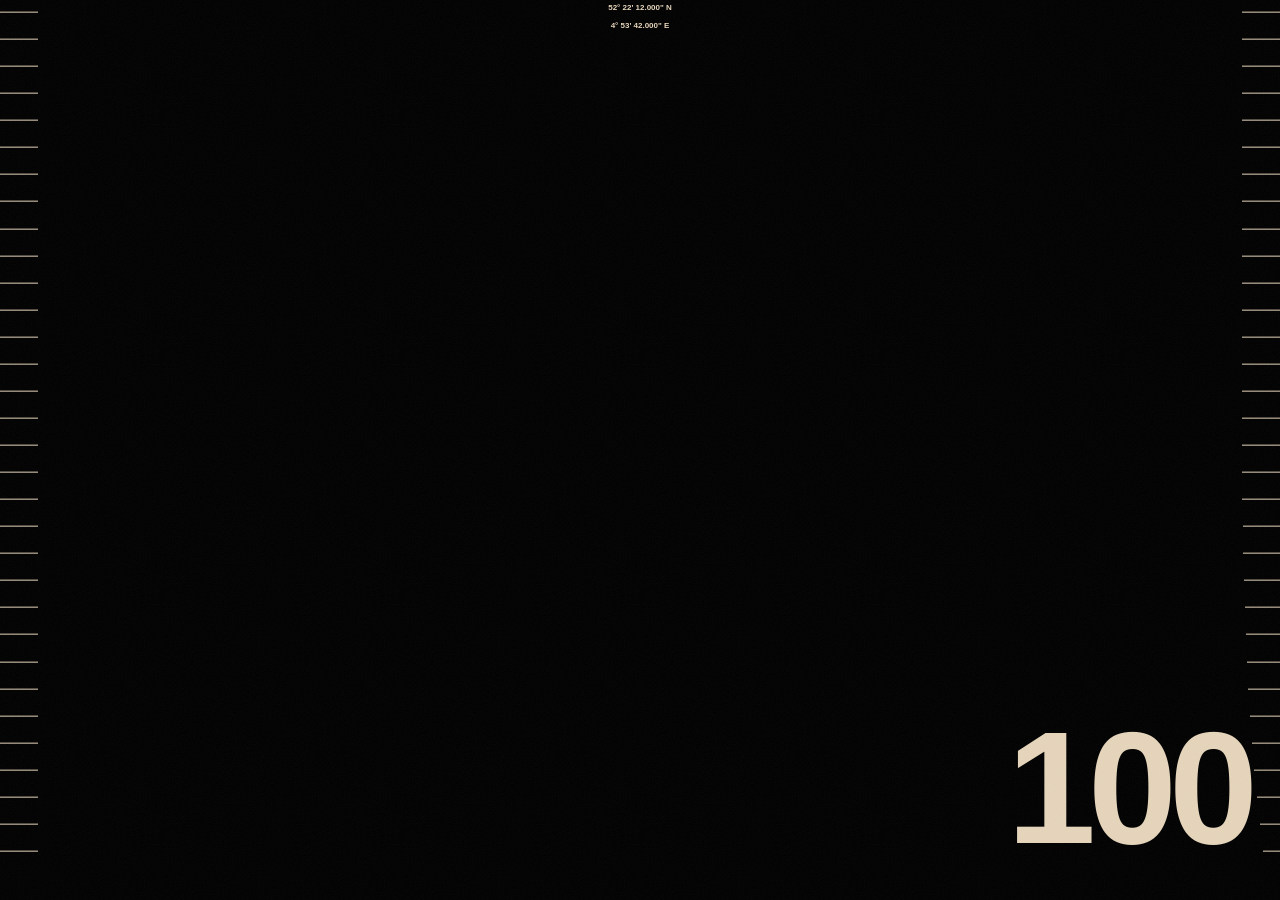
==== about.html @ edc0f06a "Rebuild work + about as risk.film-style fixed scenes Work: infinite lerped horizontal video carousel" ====
<!DOCTYPE html>
<html lang="en">
<head>
  <meta charset="UTF-8">
  <meta name="viewport" content="width=device-width, initial-scale=1.0">
  <title>About — Visuals by Fiets | VFX Artist & Video Editor</title>
  <meta name="description" content="The studio manifesto. One editor, every frame on purpose — VFX, motion design and 3D built for the feed.">
  <link rel="icon" type="image/png" href="assets/img/logo-white.png">
  <link rel="preconnect" href="https://fonts.googleapis.com">
  <link rel="preconnect" href="https://fonts.gstatic.com" crossorigin>
  <link href="https://fonts.googleapis.com/css2?family=Syncopate:wght@400;700&family=Red+Hat+Display:wght@700;900&display=swap" rel="stylesheet">
  <link rel="stylesheet" href="css/style.css?v=2">
  <link rel="stylesheet" href="css/risk-pages.css?v=1">
</head>
<body class="risk-page">
  <div class="noise"></div>

  <!-- loader -->
  <div class="r-load">
    <div class="r-load-local">
      <div>52&deg; 22&#x27; 12.000&quot; N</div>
      <div>4&deg; 53&#x27; 42.000&quot; E</div>
    </div>
    <div class="r-load-grad"></div>
    <div class="r-load-nbr">00</div>
  </div>

  <!-- nav -->
  <nav class="r-nav r-reveal">
    <a href="index.html">home</a>
    <a href="work.html">works</a>
    <a href="shop.html">shop</a>
    <a href="about.html" class="w--current">about</a>
    <a href="contact.html">contact</a>
  </nav>

  <!-- dot columns -->
  <div class="r-dots r-reveal"></div>

  <!-- manifesto track -->
  <div class="r-about-text-w">
    <div class="r-about-track r-reveal">
      <p class="r-p-about">
        Visuals by Fiets is a one-person VFX &amp; motion studio built on a single obsession: making people stop scrolling.
        <br><br>
        In a feed where everything looks the same, I cut edits for artists, creators and brands who want a real visual signature — beat-synced, typography-heavy, engineered frame by frame for TikTok, Reels and Shorts.
        <br><br>
        The punch-in lands exactly when the 808 does. That is not a style. That is the standard.
        <br><br>
        Next to editing I model and animate 3D logos with cinematic materials — chrome, gold, glass — and I sell the actual project files, because the fastest way to level up is to open a finished edit and see how it ticks.
        <br><br>
        No agencies. No handoffs. You brief me, I cut it, we refine it together.
      </p>
      <p class="r-p-about">
        Visuals by Fiets is a one-person VFX &amp; motion studio built on a single obsession: making people stop scrolling.
        <br><br>
        In a feed where everything looks the same, I cut edits for artists, creators and brands who want a real visual signature — beat-synced, typography-heavy, engineered frame by frame for TikTok, Reels and Shorts.
        <br><br>
        The punch-in lands exactly when the 808 does. That is not a style. That is the standard.
        <br><br>
        Next to editing I model and animate 3D logos with cinematic materials — chrome, gold, glass — and I sell the actual project files, because the fastest way to level up is to open a finished edit and see how it ticks.
        <br><br>
        No agencies. No handoffs. You brief me, I cut it, we refine it together.
      </p>
    </div>
  </div>

  <!-- fixed scene chrome -->
  <section class="r-section">
    <div class="r-container">
      <a href="index.html" class="r-logo-w r-reveal">
        <img src="assets/img/logo-white.png" alt="Visuals by Fiets" style="filter: sepia(0.35) saturate(0.6) brightness(0.98);">
        <div>vfx &amp; motion studio</div>
      </a>
      <div class="r-info r-reveal">
        <div class="r-info-links">
          <a href="https://www.instagram.com/visualsbyfiets" target="_blank" rel="noopener">instagram &nearr;</a>
          <div class="r-line"></div>
          <a href="https://www.tiktok.com/@visualsbyfiets" target="_blank" rel="noopener">tiktok &nearr;</a>
          <div class="r-line"></div>
          <a href="shop.html">book an edit &nearr;</a>
        </div>
        <div class="r-info-grid">
          <div class="r-grid-badge">
            <div>VBF</div>
            <div>&#9679;</div>
          </div>
          <div class="r-grid-main">
            <div>if they scroll past, it didn&#x27;t happen</div>
            <div>
              <span>est. 2026</span>
              <span>nl &mdash; worldwide</span>
              <span>@visualsbyfiets</span>
            </div>
          </div>
        </div>
        <div class="r-credits-line">
          <div>edits &amp; 3d by</div>
          <div><a href="work.html">visuals by fiets</a></div>
          <div>&middot;</div>
          <div><a href="shop.html">from &euro;120</a></div>
        </div>
      </div>
    </div>
  </section>

  <script src="https://cdnjs.cloudflare.com/ajax/libs/gsap/3.12.5/gsap.min.js"></script>
  <script src="js/risk-common.js?v=1"></script>
  <script src="js/risk-about.js?v=1"></script>
</body>
</html>
---- css/style.css ----
/* ============================================================
   VISUALS BY FIETS — visualsbyfiets.com
   ============================================================ */

:root {
  --bg: #060606;
  --bg-2: #0c0c0c;
  --ink: #f4f4ef;
  --ink-dim: #8a8a85;
  --line: rgba(244, 244, 239, 0.12);
  --accent: #c8ff00;
  --accent-ink: #0a0a0a;
  --chrome-a: #ffffff;
  --chrome-b: #9ba3ad;
  --font-display: "Anton", Impact, sans-serif;
  --font-body: "Space Grotesk", "Segoe UI", sans-serif;
  --ease-out: cubic-bezier(0.22, 1, 0.36, 1);
  --nav-h: 76px;
}

* { margin: 0; padding: 0; box-sizing: border-box; }

html { scroll-behavior: smooth; }

body {
  background: var(--bg);
  color: var(--ink);
  font-family: var(--font-body);
  font-size: 16px;
  line-height: 1.55;
  overflow-x: hidden;
  -webkit-font-smoothing: antialiased;
}

::selection { background: var(--accent); color: var(--accent-ink); }

img, video { display: block; max-width: 100%; }

a { color: inherit; text-decoration: none; }

button { font-family: inherit; cursor: pointer; }

/* ---------- noise overlay ---------- */
.noise {
  position: fixed; inset: -50%;
  width: 200%; height: 200%;
  pointer-events: none;
  z-index: 9990;
  opacity: 0.05;
  background-image: url("data:image/svg+xml,%3Csvg xmlns='http://www.w3.org/2000/svg' width='240' height='240'%3E%3Cfilter id='n'%3E%3CfeTurbulence type='fractalNoise' baseFrequency='0.9' numOctaves='2'/%3E%3C/filter%3E%3Crect width='100%25' height='100%25' filter='url(%23n)'/%3E%3C/svg%3E");
  animation: noiseShift 0.6s steps(4) infinite;
}
@keyframes noiseShift {
  0% { transform: translate(0, 0); }
  25% { transform: translate(-2%, 1%); }
  50% { transform: translate(1%, -2%); }
  75% { transform: translate(-1%, 2%); }
  100% { transform: translate(2%, -1%); }
}

/* ---------- custom cursor ---------- */
.cursor {
  position: fixed; top: 0; left: 0;
  width: 14px; height: 14px;
  border-radius: 50%;
  background: var(--accent);
  pointer-events: none;
  z-index: 9999;
  transform: translate(-50%, -50%);
  mix-blend-mode: difference;
  transition: width 0.25s var(--ease-out), height 0.25s var(--ease-out), opacity 0.25s;
  opacity: 0;
}
.cursor.is-active { opacity: 1; }
.cursor.is-hover { width: 56px; height: 56px; }
.cursor.is-media { width: 84px; height: 84px; background: var(--ink); }
.cursor-label {
  position: absolute; inset: 0;
  display: flex; align-items: center; justify-content: center;
  font-family: var(--font-body); font-weight: 700;
  font-size: 11px; letter-spacing: 0.08em; text-transform: uppercase;
  color: var(--accent-ink); opacity: 0;
}
.cursor.is-media .cursor-label { opacity: 1; }
@media (hover: none) { .cursor { display: none; } }

/* ---------- preloader ---------- */
.preloader {
  position: fixed; inset: 0;
  background: var(--bg);
  z-index: 10000;
  display: flex; flex-direction: column;
  align-items: center; justify-content: center;
  gap: 24px;
}
.preloader__logo { width: min(280px, 60vw); opacity: 0.9; }
.preloader__count {
  font-family: var(--font-display);
  font-size: clamp(40px, 8vw, 90px);
  color: var(--accent);
  line-height: 1;
}
.preloader__bar {
  width: min(280px, 60vw); height: 2px;
  background: var(--line);
  overflow: hidden;
}
.preloader__bar i {
  display: block; height: 100%; width: 0%;
  background: var(--accent);
}

/* ---------- nav ---------- */
.nav {
  position: fixed; top: 0; left: 0; right: 0;
  height: var(--nav-h);
  display: flex; align-items: center;
  justify-content: space-between;
  padding: 0 clamp(20px, 4vw, 48px);
  z-index: 9000;
  transition: background 0.4s, backdrop-filter 0.4s, border-color 0.4s;
  border-bottom: 1px solid transparent;
}
.nav.is-scrolled {
  background: rgba(6, 6, 6, 0.82);
  backdrop-filter: blur(14px);
  border-bottom-color: var(--line);
}
.nav__logo img { height: 44px; width: auto; }
.nav__links {
  display: flex; gap: clamp(18px, 3vw, 40px);
  list-style: none;
  align-items: center;
}
.nav__links a {
  font-size: 13px; font-weight: 600;
  letter-spacing: 0.14em; text-transform: uppercase;
  color: var(--ink-dim);
  transition: color 0.25s;
  position: relative;
}
.nav__links a::after {
  content: ""; position: absolute;
  left: 0; bottom: -6px; height: 1px; width: 0%;
  background: var(--accent);
  transition: width 0.3s var(--ease-out);
}
.nav__links a:hover, .nav__links a.is-current { color: var(--ink); }
.nav__links a:hover::after, .nav__links a.is-current::after { width: 100%; }

.btn {
  display: inline-flex; align-items: center; gap: 10px;
  font-weight: 700; font-size: 13px;
  letter-spacing: 0.12em; text-transform: uppercase;
  padding: 14px 26px;
  border: 1px solid var(--ink);
  color: var(--ink);
  background: transparent;
  border-radius: 999px;
  position: relative; overflow: hidden;
  transition: color 0.35s var(--ease-out), border-color 0.35s;
  isolation: isolate;
}
.btn::before {
  content: ""; position: absolute; inset: 0;
  background: var(--accent);
  transform: translateY(101%);
  transition: transform 0.35s var(--ease-out);
  z-index: -1;
  border-radius: inherit;
}
.btn:hover { color: var(--accent-ink); border-color: var(--accent); }
.btn:hover::before { transform: translateY(0); }
.btn--solid { background: var(--accent); border-color: var(--accent); color: var(--accent-ink); }
.btn--solid::before { background: var(--ink); }
.btn--solid:hover { color: var(--bg); }
.btn--lg { padding: 18px 38px; font-size: 14px; }

.nav__burger {
  display: none;
  background: none; border: none;
  width: 40px; height: 40px;
  position: relative;
}
.nav__burger span {
  position: absolute; left: 8px; right: 8px;
  height: 2px; background: var(--ink);
  transition: transform 0.3s, opacity 0.3s;
}
.nav__burger span:nth-child(1) { top: 14px; }
.nav__burger span:nth-child(2) { top: 24px; }

/* ---------- hero ---------- */
.hero {
  position: relative;
  min-height: 100svh;
  display: flex; flex-direction: column;
  justify-content: center;
  overflow: hidden;
  padding: calc(var(--nav-h) + 20px) clamp(20px, 4vw, 48px) 40px;
}
#hero-canvas {
  position: absolute; inset: 0;
  width: 100%; height: 100%;
  z-index: 1;
}
.hero__content { position: relative; z-index: 2; pointer-events: none; }
.hero__content .btn, .hero__meta { pointer-events: auto; }

.hero__kicker {
  font-size: 13px; font-weight: 700;
  letter-spacing: 0.3em; text-transform: uppercase;
  color: var(--accent);
  margin-bottom: 18px;
  display: flex; align-items: center; gap: 12px;
}
.hero__kicker::before {
  content: ""; width: 40px; height: 1px; background: var(--accent);
}
.hero__title {
  font-family: var(--font-display);
  font-size: clamp(58px, 12.5vw, 200px);
  line-height: 0.92;
  text-transform: uppercase;
  letter-spacing: 0.01em;
  margin: 0 0 28px;
}
.hero__title .line { display: block; overflow: hidden; }
.hero__title .line > span { display: inline-block; }
.hero__title .outline {
  color: transparent;
  -webkit-text-stroke: 2px var(--ink);
}
.hero__title .accent { color: var(--accent); }
.hero__sub {
  max-width: 520px;
  color: var(--ink-dim);
  font-size: clamp(15px, 1.4vw, 18px);
  margin-bottom: 36px;
}
.hero__cta { display: flex; gap: 16px; flex-wrap: wrap; }
.hero__meta {
  position: absolute;
  bottom: 28px; left: clamp(20px, 4vw, 48px); right: clamp(20px, 4vw, 48px);
  display: flex; justify-content: space-between; align-items: flex-end;
  z-index: 2;
  font-size: 12px; letter-spacing: 0.14em; text-transform: uppercase;
  color: var(--ink-dim);
}
.hero__scroll { display: flex; align-items: center; gap: 10px; }
.hero__scroll i {
  display: block; width: 1px; height: 44px;
  background: linear-gradient(var(--ink), transparent);
  animation: scrollPulse 1.8s ease-in-out infinite;
}
@keyframes scrollPulse {
  0%, 100% { transform: scaleY(0.4); opacity: 0.4; }
  50% { transform: scaleY(1); opacity: 1; }
}

/* ---------- marquee ---------- */
.marquee {
  border-top: 1px solid var(--line);
  border-bottom: 1px solid var(--line);
  padding: 18px 0;
  overflow: hidden;
  background: var(--bg-2);
}
.marquee__track {
  display: flex; gap: 48px;
  width: max-content;
  will-change: transform;
}
.marquee__track span {
  font-family: var(--font-display);
  font-size: clamp(20px, 3vw, 34px);
  text-transform: uppercase;
  white-space: nowrap;
  color: var(--ink);
}
.marquee__track span:nth-child(even) {
  color: transparent;
  -webkit-text-stroke: 1px var(--ink-dim);
}

/* ---------- generic section ---------- */
.section {
  padding: clamp(80px, 12vw, 160px) clamp(20px, 4vw, 48px);
  position: relative;
}
.section--tight { padding-top: clamp(48px, 7vw, 90px); padding-bottom: clamp(48px, 7vw, 90px); }
.section__head {
  display: flex; justify-content: space-between;
  align-items: flex-end; gap: 24px;
  margin-bottom: clamp(36px, 5vw, 64px);
  flex-wrap: wrap;
}
.section__title {
  font-family: var(--font-display);
  font-size: clamp(40px, 7vw, 110px);
  line-height: 0.95;
  text-transform: uppercase;
}
.section__title .outline { color: transparent; -webkit-text-stroke: 1.5px var(--ink); }
.section__title .accent { color: var(--accent); }
.section__lede { max-width: 440px; color: var(--ink-dim); }
.section__num {
  font-size: 13px; color: var(--accent);
  letter-spacing: 0.2em;
  display: block; margin-bottom: 12px;
}

/* ---------- work grid ---------- */
.work-grid {
  display: grid;
  grid-template-columns: repeat(12, 1fr);
  gap: clamp(14px, 2vw, 28px);
}
.work-card {
  position: relative;
  overflow: hidden;
  border-radius: 10px;
  background: var(--bg-2);
  border: 1px solid var(--line);
  grid-column: span 4;
  aspect-ratio: 9 / 13;
  transform-origin: center;
}
.work-card.is-wide { grid-column: span 8; aspect-ratio: 16 / 9.6; }
.work-card video, .work-card img {
  position: absolute; inset: 0;
  width: 100%; height: 100%;
  object-fit: cover;
  transition: transform 0.7s var(--ease-out), opacity 0.4s;
}
.work-card:hover video, .work-card:hover img { transform: scale(1.045); }
.work-card__tag {
  position: absolute; top: 14px; left: 14px;
  z-index: 3;
  font-size: 10px; font-weight: 700;
  letter-spacing: 0.16em; text-transform: uppercase;
  background: rgba(6,6,6,0.65); backdrop-filter: blur(6px);
  color: var(--ink);
  padding: 6px 12px; border-radius: 999px;
  border: 1px solid var(--line);
}
.work-card__info {
  position: absolute; left: 0; right: 0; bottom: 0;
  z-index: 3;
  padding: 40px 16px 14px;
  background: linear-gradient(transparent, rgba(0,0,0,0.78));
  display: flex; justify-content: space-between; align-items: flex-end;
  gap: 10px;
}
.work-card__title {
  font-family: var(--font-display);
  font-size: clamp(16px, 1.6vw, 22px);
  text-transform: uppercase;
  line-height: 1.05;
}
.work-card__sub { font-size: 11px; color: var(--ink-dim); letter-spacing: 0.1em; text-transform: uppercase; }
.work-card__sound {
  flex: none;
  width: 34px; height: 34px;
  border-radius: 50%;
  border: 1px solid var(--line);
  background: rgba(6,6,6,0.6);
  color: var(--ink);
  font-size: 13px;
  display: flex; align-items: center; justify-content: center;
  transition: background 0.25s, color 0.25s;
}
.work-card__sound:hover { background: var(--accent); color: var(--accent-ink); }

/* work page filters */
.filters { display: flex; gap: 10px; flex-wrap: wrap; }
.filter-btn {
  background: transparent;
  border: 1px solid var(--line);
  color: var(--ink-dim);
  font-size: 12px; font-weight: 700;
  letter-spacing: 0.12em; text-transform: uppercase;
  padding: 10px 20px; border-radius: 999px;
  transition: all 0.25s;
}
.filter-btn:hover { border-color: var(--ink); color: var(--ink); }
.filter-btn.is-active { background: var(--accent); border-color: var(--accent); color: var(--accent-ink); }

/* ---------- brands marquee (video reel) ---------- */
.reel { overflow: hidden; padding: 0 0 clamp(60px, 8vw, 110px); }
.reel__track {
  display: flex; gap: 18px;
  width: max-content;
  will-change: transform;
  padding: 4px 0;
}
.reel__item {
  width: clamp(170px, 18vw, 250px);
  aspect-ratio: 9 / 16;
  border-radius: 12px;
  overflow: hidden;
  border: 1px solid var(--line);
  background: var(--bg-2);
  flex: none;
  position: relative;
}
.reel__item video {
  width: 100%; height: 100%;
  object-fit: cover;
}

/* ---------- services / price cards ---------- */
.price-grid {
  display: grid;
  grid-template-columns: repeat(auto-fit, minmax(270px, 1fr));
  gap: clamp(14px, 2vw, 24px);
}
.price-card {
  border: 1px solid var(--line);
  border-radius: 14px;
  padding: clamp(24px, 3vw, 38px);
  background: var(--bg-2);
  display: flex; flex-direction: column;
  gap: 18px;
  position: relative;
  overflow: hidden;
  transition: transform 0.4s var(--ease-out), border-color 0.4s;
}
.price-card:hover { transform: translateY(-6px); border-color: rgba(200, 255, 0, 0.45); }
.price-card--featured { border-color: var(--accent); }
.price-card__flag {
  position: absolute; top: 18px; right: -34px;
  transform: rotate(45deg);
  background: var(--accent); color: var(--accent-ink);
  font-size: 10px; font-weight: 700;
  letter-spacing: 0.14em; text-transform: uppercase;
  padding: 5px 40px;
}
.price-card__type {
  font-size: 12px; font-weight: 700;
  letter-spacing: 0.2em; text-transform: uppercase;
  color: var(--ink-dim);
}
.price-card__name {
  font-family: var(--font-display);
  font-size: clamp(24px, 2.6vw, 34px);
  text-transform: uppercase;
  line-height: 1;
}
.price-card__price {
  font-family: var(--font-display);
  font-size: clamp(36px, 4vw, 54px);
  color: var(--accent);
  line-height: 1;
}
.price-card__price small {
  font-family: var(--font-body);
  font-size: 13px; color: var(--ink-dim);
  letter-spacing: 0.08em;
}
.price-card__list {
  list-style: none;
  display: flex; flex-direction: column; gap: 9px;
  color: var(--ink-dim); font-size: 14px;
  flex: 1;
}
.price-card__list li { padding-left: 22px; position: relative; }
.price-card__list li::before {
  content: "→"; position: absolute; left: 0;
  color: var(--accent);
}
.price-card .btn { justify-content: center; }

/* ---------- stats ---------- */
.stats {
  display: grid;
  grid-template-columns: repeat(auto-fit, minmax(200px, 1fr));
  border-top: 1px solid var(--line);
  border-bottom: 1px solid var(--line);
}
.stat {
  padding: clamp(30px, 4vw, 56px) 20px;
  text-align: center;
  border-right: 1px solid var(--line);
}
.stat:last-child { border-right: none; }
.stat__num {
  font-family: var(--font-display);
  font-size: clamp(40px, 6vw, 84px);
  line-height: 1;
  color: var(--ink);
}
.stat__num em { color: var(--accent); font-style: normal; }
.stat__label {
  margin-top: 10px;
  font-size: 12px; letter-spacing: 0.18em; text-transform: uppercase;
  color: var(--ink-dim);
}

/* ---------- process ---------- */
.steps { display: grid; grid-template-columns: repeat(auto-fit, minmax(230px, 1fr)); gap: 1px; background: var(--line); border: 1px solid var(--line); border-radius: 14px; overflow: hidden; }
.step { background: var(--bg); padding: clamp(26px, 3vw, 40px); }
.step__num { font-family: var(--font-display); font-size: 15px; color: var(--accent); display: block; margin-bottom: 16px; }
.step__title { font-family: var(--font-display); text-transform: uppercase; font-size: 21px; margin-bottom: 10px; }
.step p { color: var(--ink-dim); font-size: 14px; }

/* ---------- showreel phone ---------- */
.showreel {
  display: grid;
  grid-template-columns: 1fr 1fr;
  gap: clamp(30px, 5vw, 80px);
  align-items: center;
}
.showreel__phone {
  width: min(330px, 78vw);
  margin: 0 auto;
  aspect-ratio: 9 / 16;
  border-radius: 36px;
  border: 1px solid rgba(244,244,239,0.22);
  overflow: hidden;
  position: relative;
  box-shadow: 0 40px 120px rgba(200, 255, 0, 0.07), 0 10px 40px rgba(0,0,0,0.7);
}
.showreel__phone video { width: 100%; height: 100%; object-fit: cover; }
.showreel__sound {
  position: absolute; bottom: 16px; right: 16px;
  width: 44px; height: 44px; border-radius: 50%;
  background: rgba(6,6,6,0.7); backdrop-filter: blur(8px);
  border: 1px solid var(--line);
  color: var(--ink); font-size: 16px;
  display: flex; align-items: center; justify-content: center;
}
.showreel__sound:hover { background: var(--accent); color: var(--accent-ink); }
.showreel__copy h3 {
  font-family: var(--font-display);
  font-size: clamp(32px, 4.6vw, 64px);
  text-transform: uppercase; line-height: 0.98;
  margin-bottom: 20px;
}
.showreel__copy p { color: var(--ink-dim); margin-bottom: 26px; max-width: 460px; }

/* ---------- faq ---------- */
.faq { max-width: 820px; margin: 0 auto; }
.faq__item { border-bottom: 1px solid var(--line); }
.faq__q {
  width: 100%;
  background: none; border: none;
  color: var(--ink);
  font-family: var(--font-body); font-weight: 700;
  font-size: clamp(15px, 1.6vw, 19px);
  text-align: left;
  padding: 24px 44px 24px 0;
  position: relative;
}
.faq__q::after {
  content: "+"; position: absolute; right: 4px; top: 50%;
  transform: translateY(-50%);
  font-family: var(--font-display); font-size: 26px;
  color: var(--accent);
  transition: transform 0.3s var(--ease-out);
}
.faq__item.is-open .faq__q::after { transform: translateY(-50%) rotate(45deg); }
.faq__a {
  max-height: 0; overflow: hidden;
  color: var(--ink-dim);
  transition: max-height 0.45s var(--ease-out);
}
.faq__a p { padding: 0 0 24px; max-width: 660px; }

/* ---------- big CTA ---------- */
.cta {
  text-align: center;
  padding: clamp(90px, 14vw, 190px) 20px;
  position: relative;
  overflow: hidden;
}
.cta__title {
  font-family: var(--font-display);
  font-size: clamp(48px, 10vw, 160px);
  text-transform: uppercase;
  line-height: 0.95;
  margin-bottom: 30px;
}
.cta__title .outline { color: transparent; -webkit-text-stroke: 2px var(--ink); }
.cta p { color: var(--ink-dim); margin-bottom: 36px; }
.cta__glow {
  position: absolute; left: 50%; top: 50%;
  width: 720px; height: 720px;
  transform: translate(-50%, -50%);
  background: radial-gradient(circle, rgba(200,255,0,0.09), transparent 65%);
  pointer-events: none;
}

/* ---------- footer ---------- */
.footer {
  border-top: 1px solid var(--line);
  padding: clamp(48px, 6vw, 80px) clamp(20px, 4vw, 48px) 32px;
  background: var(--bg-2);
}
.footer__top {
  display: flex; justify-content: space-between;
  gap: 40px; flex-wrap: wrap;
  margin-bottom: 56px;
}
.footer__logo img { height: 72px; width: auto; margin-bottom: 16px; }
.footer__tag { color: var(--ink-dim); font-size: 14px; max-width: 320px; }
.footer__cols { display: flex; gap: clamp(40px, 6vw, 100px); flex-wrap: wrap; }
.footer__col h4 {
  font-size: 12px; letter-spacing: 0.2em; text-transform: uppercase;
  color: var(--ink-dim); margin-bottom: 18px;
}
.footer__col ul { list-style: none; display: flex; flex-direction: column; gap: 12px; }
.footer__col a { font-size: 15px; color: var(--ink); transition: color 0.25s; }
.footer__col a:hover { color: var(--accent); }
.footer__bottom {
  border-top: 1px solid var(--line);
  padding-top: 24px;
  display: flex; justify-content: space-between;
  gap: 16px; flex-wrap: wrap;
  font-size: 12px; color: var(--ink-dim);
  letter-spacing: 0.08em;
}

/* ---------- page hero (subpages) ---------- */
.page-hero {
  padding: calc(var(--nav-h) + clamp(60px, 9vw, 120px)) clamp(20px, 4vw, 48px) clamp(40px, 6vw, 80px);
}
.page-hero__title {
  font-family: var(--font-display);
  font-size: clamp(54px, 11vw, 170px);
  text-transform: uppercase;
  line-height: 0.92;
}
.page-hero__title .outline { color: transparent; -webkit-text-stroke: 2px var(--ink); }
.page-hero__title .accent { color: var(--accent); }
.page-hero__sub { color: var(--ink-dim); max-width: 560px; margin-top: 22px; font-size: 17px; }

/* ---------- lightbox ---------- */
.lightbox {
  position: fixed; inset: 0;
  background: rgba(4,4,4,0.92);
  backdrop-filter: blur(10px);
  z-index: 9500;
  display: none;
  align-items: center; justify-content: center;
  padding: 4vh 4vw;
}
.lightbox.is-open { display: flex; }
.lightbox video {
  max-height: 88vh; max-width: 92vw;
  border-radius: 12px;
  border: 1px solid var(--line);
}
.lightbox__close {
  position: absolute; top: 24px; right: 28px;
  background: none; border: none;
  color: var(--ink);
  font-size: 34px; line-height: 1;
}
.lightbox__close:hover { color: var(--accent); }

/* ---------- contact / about ---------- */
.split {
  display: grid; grid-template-columns: 1fr 1fr;
  gap: clamp(36px, 6vw, 90px);
}
.contact-list { list-style: none; display: flex; flex-direction: column; gap: 4px; }
.contact-list a {
  display: flex; justify-content: space-between; align-items: center;
  padding: 22px 4px;
  border-bottom: 1px solid var(--line);
  font-family: var(--font-display);
  font-size: clamp(20px, 2.6vw, 32px);
  text-transform: uppercase;
  transition: padding-left 0.3s var(--ease-out), color 0.3s;
}
.contact-list a span:last-child { font-family: var(--font-body); font-size: 14px; color: var(--ink-dim); }
.contact-list a:hover { padding-left: 16px; color: var(--accent); }

.form { display: flex; flex-direction: column; gap: 18px; }
.form label {
  font-size: 12px; letter-spacing: 0.16em; text-transform: uppercase;
  color: var(--ink-dim);
  display: flex; flex-direction: column; gap: 8px;
}
.form input, .form select, .form textarea {
  background: var(--bg-2);
  border: 1px solid var(--line);
  border-radius: 8px;
  color: var(--ink);
  font-family: var(--font-body);
  font-size: 15px;
  padding: 14px 16px;
  outline: none;
  transition: border-color 0.25s;
}
.form input:focus, .form select:focus, .form textarea:focus { border-color: var(--accent); }
.form textarea { min-height: 130px; resize: vertical; }

.prose { max-width: 660px; color: var(--ink-dim); display: flex; flex-direction: column; gap: 18px; font-size: clamp(15px, 1.4vw, 17px); }
.prose strong { color: var(--ink); }

/* ---------- reveal helpers ---------- */
.reveal { opacity: 0; transform: translateY(40px); }
.no-js .reveal { opacity: 1; transform: none; }

/* ---------- mobile ---------- */
@media (max-width: 900px) {
  .work-card, .work-card.is-wide { grid-column: span 6; }
  .showreel { grid-template-columns: 1fr; }
  .split { grid-template-columns: 1fr; }
}
@media (max-width: 640px) {
  .nav__links {
    position: fixed; inset: var(--nav-h) 0 auto 0;
    flex-direction: column; align-items: flex-start;
    background: rgba(6,6,6,0.97);
    padding: 28px clamp(20px, 4vw, 48px) 36px;
    gap: 22px;
    border-bottom: 1px solid var(--line);
    transform: translateY(-130%);
    transition: transform 0.4s var(--ease-out);
  }
  .nav.is-open .nav__links { transform: translateY(0); }
  .nav__burger { display: block; }
  .nav.is-open .nav__burger span:nth-child(1) { transform: translateY(5px) rotate(45deg); }
  .nav.is-open .nav__burger span:nth-child(2) { transform: translateY(-5px) rotate(-45deg); }
  .nav .btn { display: none; }
  .work-card, .work-card.is-wide { grid-column: span 12; }
  .stat { border-right: none; border-bottom: 1px solid var(--line); }
}
---- css/risk-pages.css ----
/* ============================================================
   RISK-style Work + About pages — visualsbyfiets
   Scoped to body.risk-page. Black canvas, beige ink, Syncopate.
   Reference mechanics: fixed 100vh scenes, infinite lerped
   tracks, coordinate loader with ticks + giant counter.
   ============================================================ */

body.risk-page {
  --r-black: #000;
  --r-beige: #e6d5bb;
  --r-font: "Syncopate", sans-serif;
  --r-nav-font: "Red Hat Display", Arial, sans-serif;
  background: var(--r-black);
  color: var(--r-beige);
  font-family: var(--r-font);
  overflow: hidden;
  height: 100svh;
}

body.risk-page ::selection { background: var(--r-beige); color: #000; }

/* ---------- top nav (risk: centered tiny links) ---------- */
.r-nav {
  z-index: 97;
  position: fixed; inset: 0 0 auto;
  height: 4rem;
  display: flex; justify-content: center; align-items: center;
  gap: 0.8rem;
  font-family: var(--r-nav-font);
  font-size: 11px; font-weight: 900;
  letter-spacing: 0.14em; text-transform: uppercase;
  color: var(--r-beige);
}
.r-nav a { text-decoration: none; transition: opacity 0.25s; }
.r-nav a:hover { opacity: 0.6; }
.r-nav a.w--current { opacity: 0.5; }

/* ---------- fixed scene ---------- */
.r-section {
  position: fixed; inset: 0;
  height: 100svh;
  z-index: 2;
}
.r-container {
  z-index: 10;
  pointer-events: none;
  position: relative;
  display: flex; flex-flow: column;
  justify-content: space-between; align-items: flex-start;
  height: 100svh;
  padding: 1.875rem;
  text-transform: uppercase;
  font-size: 8px; font-weight: 700;
}

/* logo block top-left */
.r-logo-w {
  pointer-events: auto;
  display: flex; flex-flow: column;
  gap: 0.625rem;
  align-items: flex-start;
  text-decoration: none;
  z-index: 5;
  position: relative;
}
.r-logo-w img { width: clamp(120px, 13vw, 210px); height: auto; display: block; }
.r-logo-w div { font-size: 9px; letter-spacing: 0.18em; }

/* GPS coordinates */
.r-local {
  display: flex; flex-flow: column;
  gap: 0.375rem;
  text-align: center;
  align-items: center;
  font-size: 8px;
  margin: 0 auto;
}

/* ---------- decorative dot columns ---------- */
.r-dots {
  pointer-events: none;
  position: absolute; inset: 0;
  width: min(32rem, 46vw);
  height: 100svh; max-height: 100svh;
  margin: 0 auto;
  display: flex; justify-content: space-between; align-items: stretch;
  overflow: hidden;
  z-index: 89;
}
.r-dots-col {
  display: flex; flex-flow: column;
  justify-content: space-between; align-items: center;
  height: 100svh;
  gap: 1rem;
}
.r-dots-pair { display: flex; gap: 1rem; height: 100svh; }
.r-dot {
  flex: none;
  width: 2px; height: 2px;
  background: var(--r-beige);
}

/* ---------- loader ---------- */
.r-load {
  z-index: 101;
  position: fixed; inset: 0;
  height: 100svh; width: 100%;
  background: var(--r-black);
  display: flex; flex-flow: column;
  justify-content: flex-end; align-items: flex-end;
  padding: 1.875rem;
  overflow: hidden;
}
.r-load-local {
  position: absolute; inset: 0 0 auto;
  padding-top: 1.25rem;
  display: flex; flex-flow: column;
  gap: 0.375rem;
  align-items: center;
  font-size: 8px; font-weight: 700;
}
.r-load-grad {
  position: absolute; inset: 0;
  display: flex; justify-content: space-between; align-items: stretch;
  width: 100%; height: 100%;
  padding: 1.875rem 0;
}
.r-grad-col {
  display: flex; flex-flow: column;
  justify-content: space-between;
  gap: 1.25rem;
}
.r-grad-col.left { align-items: flex-start; }
.r-grad-col.right { align-items: flex-end; }
.r-tick { width: 0; height: 1px; background: var(--r-beige); }
.r-load-nbr {
  font-size: clamp(80px, 12.5vw, 240px);
  font-weight: 700;
  letter-spacing: -0.05em;
  line-height: 0.8;
}

/* ---------- WORK carousel ---------- */
.r-worklist-w {
  pointer-events: none;
  position: fixed; inset: 0;
  display: flex; justify-content: flex-start; align-items: center;
  width: 100%;
  padding-bottom: 2.5rem;
  z-index: 90;
}
.r-worklist {
  position: relative;
  width: 100%;
  height: 22vw;
  cursor: grab;
}
.r-worklist.is-dragging { cursor: grabbing; }
.r-workitem {
  position: absolute; top: 0; left: 0;
  width: 35vw; height: 22vw;
  padding: 0 2.5px;
  will-change: transform;
  pointer-events: auto;
}
.r-worklink {
  position: relative;
  display: flex; flex-flow: column;
  justify-content: space-between;
  width: 100%; height: 90%;
  text-decoration: none;
  cursor: pointer;
}
.r-workvideo-w { position: relative; width: 100%; height: 100%; overflow: hidden; }
.r-workvideo {
  position: absolute; inset: 0;
  width: 100%; height: 100%;
  object-fit: cover;
  filter: saturate(0.95);
}
.r-workinfo {
  position: absolute; left: 0; bottom: 0;
  transform: translateY(calc(100% + 8px));
  display: flex; flex-flow: column;
  align-items: flex-start;
  font-size: 8px;
}
.r-client {
  letter-spacing: -0.02em;
  text-transform: uppercase;
  font-size: 9px; font-weight: 700;
  line-height: 1.5;
  white-space: nowrap;
}

/* ---------- WORK detail panel (same color panel) ---------- */
.r-detail {
  position: fixed; inset: 0;
  z-index: 95;
  background: var(--r-black);
  color: var(--r-beige);
  display: flex; flex-flow: column;
  justify-content: flex-end;
  height: 100svh;
  opacity: 0; pointer-events: none;
  transition: opacity 0.5s ease;
}
.r-detail.is-open { opacity: 1; pointer-events: auto; }
.r-detail-video {
  position: absolute; inset: 0;
  width: 100%; height: 100%;
  object-fit: contain;
  z-index: 1;
  background: #000;
}
.r-detail-ui {
  position: relative; z-index: 3;
  display: flex; flex-flow: column;
  gap: 1.4rem;
  padding: 1.875rem;
}
.r-player {
  display: flex; align-items: center;
  gap: 1.6rem;
  font-size: 10px; font-weight: 700;
  text-transform: uppercase;
  letter-spacing: 0.08em;
}
.r-player-btn {
  background: none; border: none;
  color: var(--r-beige);
  font: inherit; letter-spacing: inherit; text-transform: inherit;
  cursor: pointer;
  padding: 4px 0;
  min-width: 3.2rem;
  text-align: left;
}
.r-player-btn:hover { opacity: 0.6; }
.r-timeline {
  position: relative;
  flex: 1;
  height: 18px;
  display: flex; align-items: center;
  cursor: pointer;
}
.r-timeline-line {
  width: 100%; height: 1px;
  background: rgba(230, 213, 187, 0.35);
  position: relative;
}
.r-timeline-fill {
  position: absolute; left: 0; top: 0;
  height: 100%; width: 0%;
  background: var(--r-beige);
}
.r-timer {
  display: flex;
  font-size: 10px; font-weight: 700;
  letter-spacing: 0.05em;
  min-width: 5.4rem;
  justify-content: flex-end;
}
.r-detail-titles h1 {
  font-size: clamp(28px, 5vw, 84px);
  font-weight: 700;
  letter-spacing: -0.02em;
  text-transform: uppercase;
  line-height: 1;
}
.r-detail-titles h2 {
  font-size: clamp(14px, 2.2vw, 36px);
  font-weight: 400;
  text-transform: uppercase;
  line-height: 1.2;
  margin-top: 0.4rem;
}
.r-close {
  position: absolute; top: 1.4rem; right: 1.875rem;
  z-index: 5;
  background: none; border: none;
  color: var(--r-beige);
  font-family: var(--r-font);
  font-size: 12px; font-weight: 700;
  letter-spacing: 0.2em; text-transform: uppercase;
  cursor: pointer;
  padding: 8px;
}
.r-close:hover { opacity: 0.6; }
.r-credit-btn {
  position: absolute; bottom: 1.875rem; right: 1.875rem;
  z-index: 5;
  background: none; border: none;
  color: var(--r-beige);
  font-family: var(--r-font);
  font-size: 9px; font-weight: 700;
  text-transform: uppercase; letter-spacing: 0.1em;
  cursor: pointer; padding: 6px 0;
}
.r-credit-btn:hover { opacity: 0.6; }
.r-credits {
  position: absolute; right: 1.875rem; bottom: 4.4rem;
  z-index: 5;
  text-align: right;
  font-size: 8px; font-weight: 700;
  text-transform: uppercase;
  line-height: 2;
  opacity: 0; pointer-events: none;
  transition: opacity 0.35s;
}
.r-credits.is-open { opacity: 1; }
.r-order-link {
  color: var(--r-beige);
  text-decoration: underline;
  text-underline-offset: 3px;
}

/* ---------- ABOUT ---------- */
.r-about-text-w {
  pointer-events: none;
  position: absolute; inset: 0;
  display: flex; justify-content: center; align-items: center;
  overflow: hidden;
  z-index: 3;
  padding: 0 1.875rem;
}
.r-about-track { will-change: transform; width: 100%; max-width: 62rem; }
.r-p-about {
  font-size: clamp(13px, 1.35vw, 22px);
  font-weight: 500;
  line-height: 1.75;
  text-transform: uppercase;
  text-align: center;
  letter-spacing: 0.01em;
  margin-bottom: 120vh;
}
.r-p-about:last-child { margin-bottom: 0; }

/* bottom info block */
.r-info {
  pointer-events: auto;
  position: relative;
  display: flex; flex-flow: column;
  align-items: center;
  margin: 0 auto;
  z-index: 11;
}
.r-info-links {
  display: flex; align-items: center; justify-content: center;
  gap: 0.9375rem;
  font-size: 9px; font-weight: 700;
}
.r-info-links .r-line { width: 3rem; height: 1px; background: var(--r-beige); }
.r-info-links a {
  display: flex; align-items: center; gap: 0.3rem;
  text-decoration: none;
  padding: 2px;
}
.r-info-links a:hover { opacity: 0.6; }
.r-info-grid {
  display: flex;
  border: 1px solid var(--r-beige);
  margin-top: 1.25rem;
  font-size: 8.5px; font-weight: 700;
  letter-spacing: 0.06em;
}
.r-grid-badge {
  display: flex; flex-flow: column;
  border-right: 1px solid var(--r-beige);
}
.r-grid-badge > div {
  display: flex; justify-content: center; align-items: center;
  padding: 0.75rem 0.875rem;
  flex: 1;
}
.r-grid-badge > div:first-child { border-bottom: 1px solid var(--r-beige); }
.r-grid-main > div:first-child {
  border-bottom: 1px solid var(--r-beige);
  padding: 0.875rem 1.875rem;
  display: flex; justify-content: center; align-items: center;
  text-align: center;
}
.r-grid-main > div:last-child {
  display: flex; justify-content: space-between; align-items: center;
  gap: 1.4rem;
  padding: 0.8rem 2.5rem;
  font-size: 10px;
}
.r-credits-line {
  display: flex; gap: 0.5rem;
  opacity: 0.8;
  padding: 0.875rem 0;
  font-size: 7.5px;
  align-items: center;
}
.r-credits-line a { text-decoration: none; }
.r-credits-line a:hover { opacity: 0.6; }

/* shared: elements hidden until loader done */
.r-reveal { opacity: 0; }

/* ---------- mobile ---------- */
@media (max-width: 767px) {
  .r-dots { display: none; }
  .r-worklist { height: 57vw; }
  .r-workitem { width: 86vw; height: 57vw; }
  .r-load-nbr { font-size: 14px; margin: 0 auto; }
  .r-load-grad { display: none; }
  .r-container { padding: 1.25rem; }
  .r-p-about { font-size: 14px; margin-bottom: 45vh; }
  .r-info-grid { transform: scale(0.92); }
  .r-detail-ui { padding: 1.25rem; gap: 1rem; }
  .r-timer { display: none; }
  .r-credits { bottom: 5rem; right: 1.25rem; }
  .r-detail-video { object-fit: cover; }
  .r-nav { gap: 0.6rem; padding: 0 1.25rem; }
}
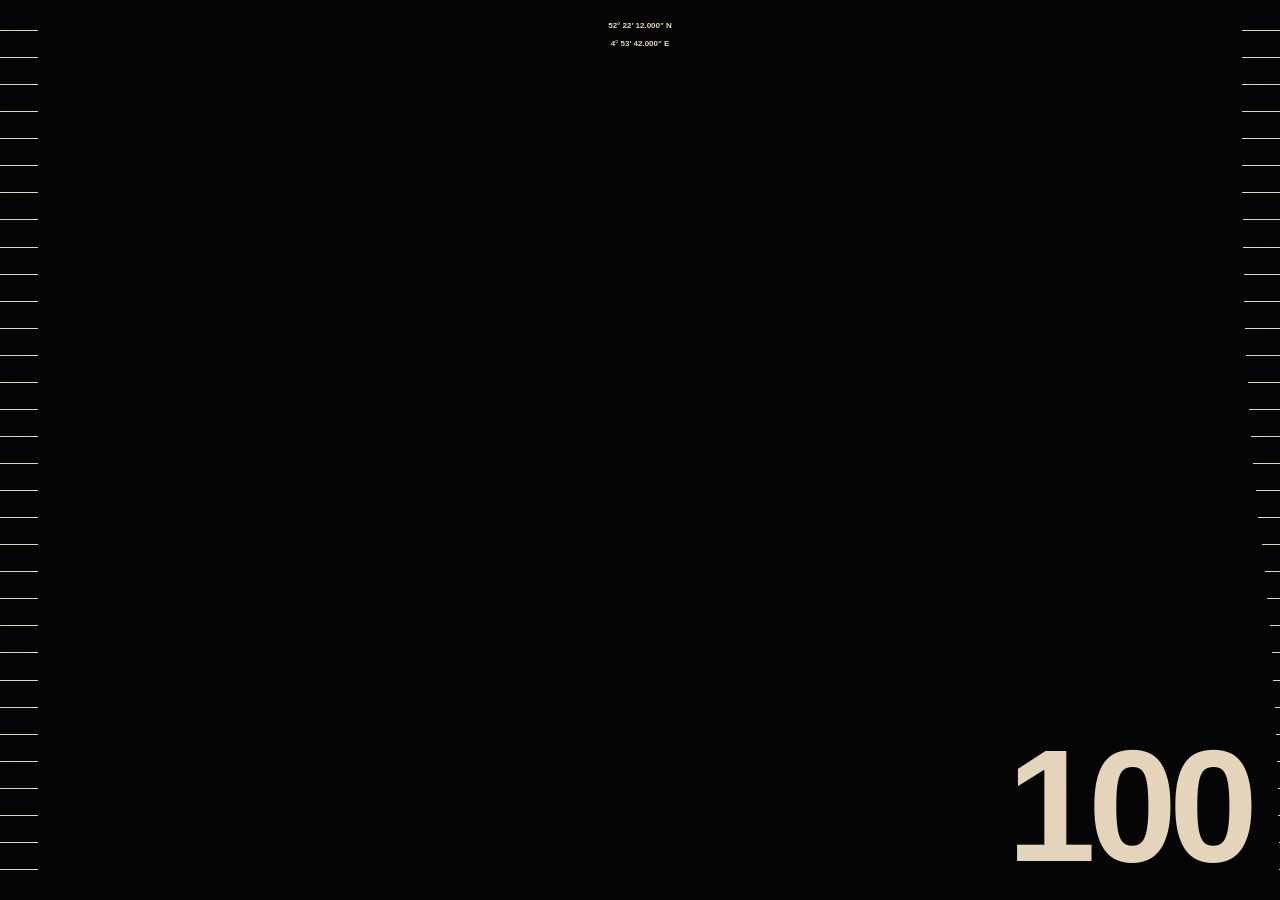
==== commit cfe2bb3a: "Bump risk asset versions to v2 (CDN cache) Co-Authored-By: Claude Fable 5 <noreply@anthropic.com>" ====
--- a/about.html
+++ b/about.html
@@ -10,7 +10,7 @@
   <link rel="preconnect" href="https://fonts.gstatic.com" crossorigin>
   <link href="https://fonts.googleapis.com/css2?family=Syncopate:wght@400;700&family=Red+Hat+Display:wght@700;900&display=swap" rel="stylesheet">
   <link rel="stylesheet" href="css/style.css?v=2">
-  <link rel="stylesheet" href="css/risk-pages.css?v=1">
+  <link rel="stylesheet" href="css/risk-pages.css?v=2">
 </head>
 <body class="risk-page">
   <div class="noise"></div>
@@ -105,7 +105,7 @@
   </section>
 
   <script src="https://cdnjs.cloudflare.com/ajax/libs/gsap/3.12.5/gsap.min.js"></script>
-  <script src="js/risk-common.js?v=1"></script>
-  <script src="js/risk-about.js?v=1"></script>
+  <script src="js/risk-common.js?v=2"></script>
+  <script src="js/risk-about.js?v=2"></script>
 </body>
 </html>
--- a/css/risk-pages.css
+++ b/css/risk-pages.css
@@ -154,6 +154,8 @@
   width: 100%;
   height: 22vw;
   cursor: grab;
+  pointer-events: auto;
+  touch-action: none; /* keep pointermove alive for horizontal drag on touch */
 }
 .r-worklist.is-dragging { cursor: grabbing; }
 .r-workitem {
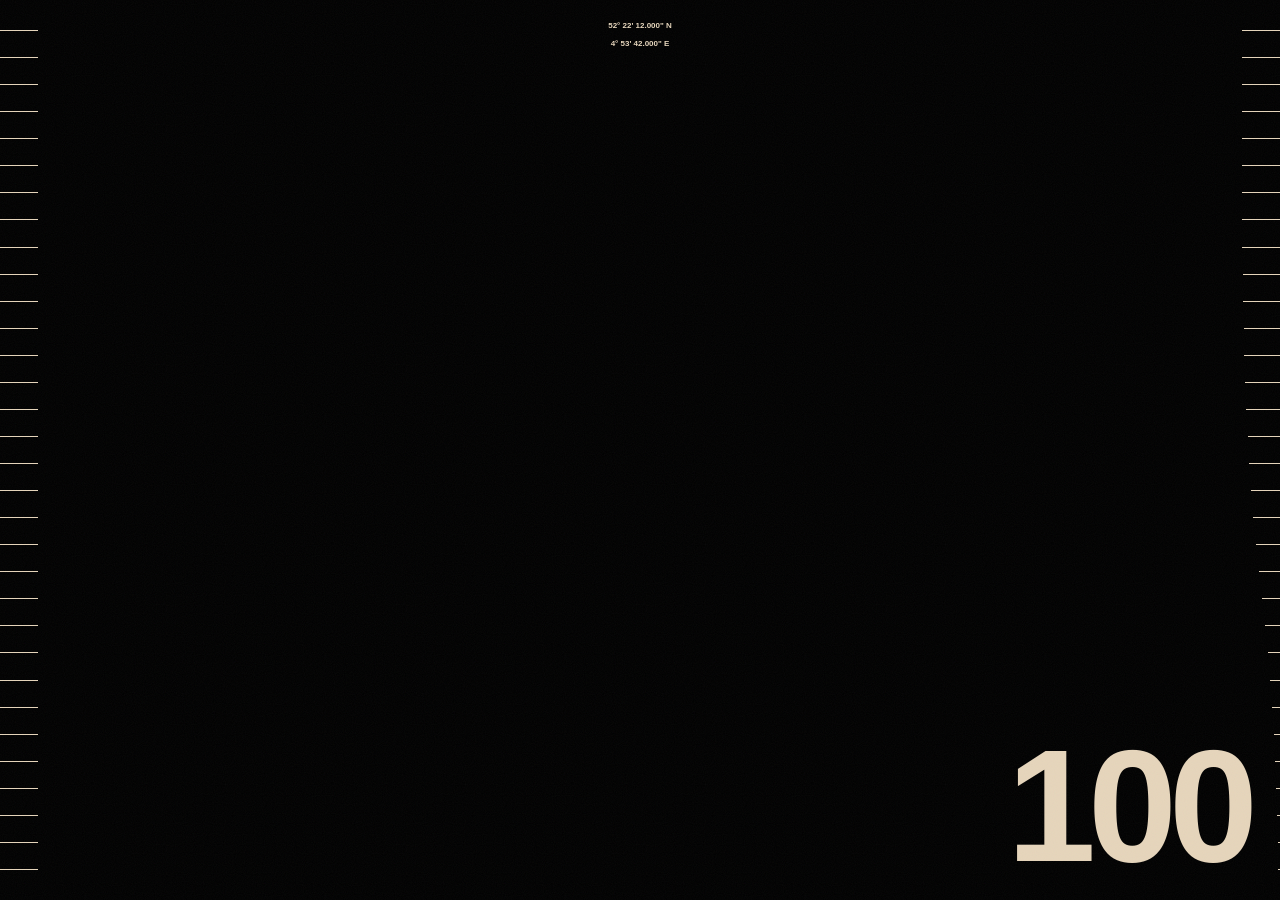
==== commit e28fb9b9: "Exact risk.film carousel physics + beige/Syncopate site-wide Work: velocity-scaled cards (max(0.35, " ====
--- a/about.html
+++ b/about.html
@@ -9,8 +9,8 @@
   <link rel="preconnect" href="https://fonts.googleapis.com">
   <link rel="preconnect" href="https://fonts.gstatic.com" crossorigin>
   <link href="https://fonts.googleapis.com/css2?family=Syncopate:wght@400;700&family=Red+Hat+Display:wght@700;900&display=swap" rel="stylesheet">
-  <link rel="stylesheet" href="css/style.css?v=2">
-  <link rel="stylesheet" href="css/risk-pages.css?v=2">
+  <link rel="stylesheet" href="css/style.css?v=3">
+  <link rel="stylesheet" href="css/risk-pages.css?v=3">
 </head>
 <body class="risk-page">
   <div class="noise"></div>
@@ -105,7 +105,7 @@
   </section>
 
   <script src="https://cdnjs.cloudflare.com/ajax/libs/gsap/3.12.5/gsap.min.js"></script>
-  <script src="js/risk-common.js?v=2"></script>
-  <script src="js/risk-about.js?v=2"></script>
+  <script src="js/risk-common.js?v=3"></script>
+  <script src="js/risk-about.js?v=3"></script>
 </body>
 </html>
--- a/css/style.css
+++ b/css/style.css
@@ -3,17 +3,17 @@
    ============================================================ */
 
 :root {
-  --bg: #060606;
-  --bg-2: #0c0c0c;
-  --ink: #f4f4ef;
-  --ink-dim: #8a8a85;
-  --line: rgba(244, 244, 239, 0.12);
-  --accent: #c8ff00;
-  --accent-ink: #0a0a0a;
+  --bg: #000000;
+  --bg-2: #0a0a08;
+  --ink: #e6d5bb;
+  --ink-dim: rgba(230, 213, 187, 0.55);
+  --line: rgba(230, 213, 187, 0.16);
+  --accent: #e6d5bb;
+  --accent-ink: #000000;
   --chrome-a: #ffffff;
   --chrome-b: #9ba3ad;
-  --font-display: "Anton", Impact, sans-serif;
-  --font-body: "Space Grotesk", "Segoe UI", sans-serif;
+  --font-display: "Syncopate", sans-serif;
+  --font-body: "Red Hat Display", Arial, sans-serif;
   --ease-out: cubic-bezier(0.22, 1, 0.36, 1);
   --nav-h: 76px;
 }
@@ -96,7 +96,7 @@
 .preloader__logo { width: min(280px, 60vw); opacity: 0.9; }
 .preloader__count {
   font-family: var(--font-display);
-  font-size: clamp(40px, 8vw, 90px);
+  font-size: clamp(22px, 4vw, 52px);
   color: var(--accent);
   line-height: 1;
 }
@@ -219,7 +219,7 @@
 }
 .hero__title {
   font-family: var(--font-display);
-  font-size: clamp(58px, 12.5vw, 200px);
+  font-size: clamp(28px, 6.2vw, 100px);
   line-height: 0.92;
   text-transform: uppercase;
   letter-spacing: 0.01em;
@@ -229,7 +229,7 @@
 .hero__title .line > span { display: inline-block; }
 .hero__title .outline {
   color: transparent;
-  -webkit-text-stroke: 2px var(--ink);
+  -webkit-text-stroke: 1px var(--ink);
 }
 .hero__title .accent { color: var(--accent); }
 .hero__sub {
@@ -273,7 +273,7 @@
 }
 .marquee__track span {
   font-family: var(--font-display);
-  font-size: clamp(20px, 3vw, 34px);
+  font-size: clamp(12px, 1.7vw, 21px);
   text-transform: uppercase;
   white-space: nowrap;
   color: var(--ink);
@@ -297,7 +297,7 @@
 }
 .section__title {
   font-family: var(--font-display);
-  font-size: clamp(40px, 7vw, 110px);
+  font-size: clamp(22px, 4.4vw, 68px);
   line-height: 0.95;
   text-transform: uppercase;
 }
@@ -354,7 +354,7 @@
 }
 .work-card__title {
   font-family: var(--font-display);
-  font-size: clamp(16px, 1.6vw, 22px);
+  font-size: clamp(10px, 1vw, 13px);
   text-transform: uppercase;
   line-height: 1.05;
 }
@@ -426,7 +426,7 @@
   overflow: hidden;
   transition: transform 0.4s var(--ease-out), border-color 0.4s;
 }
-.price-card:hover { transform: translateY(-6px); border-color: rgba(200, 255, 0, 0.45); }
+.price-card:hover { transform: translateY(-6px); border-color: rgba(230, 213, 187, 0.45); }
 .price-card--featured { border-color: var(--accent); }
 .price-card__flag {
   position: absolute; top: 18px; right: -34px;
@@ -443,13 +443,13 @@
 }
 .price-card__name {
   font-family: var(--font-display);
-  font-size: clamp(24px, 2.6vw, 34px);
+  font-size: clamp(13px, 1.5vw, 20px);
   text-transform: uppercase;
   line-height: 1;
 }
 .price-card__price {
   font-family: var(--font-display);
-  font-size: clamp(36px, 4vw, 54px);
+  font-size: clamp(22px, 2.6vw, 38px);
   color: var(--accent);
   line-height: 1;
 }
@@ -486,7 +486,7 @@
 .stat:last-child { border-right: none; }
 .stat__num {
   font-family: var(--font-display);
-  font-size: clamp(40px, 6vw, 84px);
+  font-size: clamp(20px, 3.4vw, 52px);
   line-height: 1;
   color: var(--ink);
 }
@@ -501,7 +501,7 @@
 .steps { display: grid; grid-template-columns: repeat(auto-fit, minmax(230px, 1fr)); gap: 1px; background: var(--line); border: 1px solid var(--line); border-radius: 14px; overflow: hidden; }
 .step { background: var(--bg); padding: clamp(26px, 3vw, 40px); }
 .step__num { font-family: var(--font-display); font-size: 15px; color: var(--accent); display: block; margin-bottom: 16px; }
-.step__title { font-family: var(--font-display); text-transform: uppercase; font-size: 21px; margin-bottom: 10px; }
+.step__title { font-family: var(--font-display); text-transform: uppercase; font-size: 13px; margin-bottom: 10px; }
 .step p { color: var(--ink-dim); font-size: 14px; }
 
 /* ---------- showreel phone ---------- */
@@ -519,7 +519,7 @@
   border: 1px solid rgba(244,244,239,0.22);
   overflow: hidden;
   position: relative;
-  box-shadow: 0 40px 120px rgba(200, 255, 0, 0.07), 0 10px 40px rgba(0,0,0,0.7);
+  box-shadow: 0 40px 120px rgba(230, 213, 187, 0.06), 0 10px 40px rgba(0,0,0,0.7);
 }
 .showreel__phone video { width: 100%; height: 100%; object-fit: cover; }
 .showreel__sound {
@@ -533,7 +533,7 @@
 .showreel__sound:hover { background: var(--accent); color: var(--accent-ink); }
 .showreel__copy h3 {
   font-family: var(--font-display);
-  font-size: clamp(32px, 4.6vw, 64px);
+  font-size: clamp(17px, 2.4vw, 36px);
   text-transform: uppercase; line-height: 0.98;
   margin-bottom: 20px;
 }
@@ -576,18 +576,18 @@
 }
 .cta__title {
   font-family: var(--font-display);
-  font-size: clamp(48px, 10vw, 160px);
+  font-size: clamp(26px, 5.6vw, 90px);
   text-transform: uppercase;
   line-height: 0.95;
   margin-bottom: 30px;
 }
-.cta__title .outline { color: transparent; -webkit-text-stroke: 2px var(--ink); }
+.cta__title .outline { color: transparent; -webkit-text-stroke: 1px var(--ink); }
 .cta p { color: var(--ink-dim); margin-bottom: 36px; }
 .cta__glow {
   position: absolute; left: 50%; top: 50%;
   width: 720px; height: 720px;
   transform: translate(-50%, -50%);
-  background: radial-gradient(circle, rgba(200,255,0,0.09), transparent 65%);
+  background: radial-gradient(circle, rgba(230, 213, 187, 0.07), transparent 65%);
   pointer-events: none;
 }
 
@@ -627,11 +627,11 @@
 }
 .page-hero__title {
   font-family: var(--font-display);
-  font-size: clamp(54px, 11vw, 170px);
+  font-size: clamp(26px, 6vw, 94px);
   text-transform: uppercase;
   line-height: 0.92;
 }
-.page-hero__title .outline { color: transparent; -webkit-text-stroke: 2px var(--ink); }
+.page-hero__title .outline { color: transparent; -webkit-text-stroke: 1px var(--ink); }
 .page-hero__title .accent { color: var(--accent); }
 .page-hero__sub { color: var(--ink-dim); max-width: 560px; margin-top: 22px; font-size: 17px; }
 
@@ -670,7 +670,7 @@
   padding: 22px 4px;
   border-bottom: 1px solid var(--line);
   font-family: var(--font-display);
-  font-size: clamp(20px, 2.6vw, 32px);
+  font-size: clamp(12px, 1.5vw, 19px);
   text-transform: uppercase;
   transition: padding-left 0.3s var(--ease-out), color 0.3s;
 }
--- a/css/risk-pages.css
+++ b/css/risk-pages.css
@@ -324,6 +324,9 @@
   overflow: hidden;
   z-index: 3;
   padding: 0 1.875rem;
+  /* fade the looping text away near the page chrome */
+  -webkit-mask-image: linear-gradient(transparent 6%, #000 22%, #000 74%, transparent 90%);
+  mask-image: linear-gradient(transparent 6%, #000 22%, #000 74%, transparent 90%);
 }
 .r-about-track { will-change: transform; width: 100%; max-width: 62rem; }
 .r-p-about {
@@ -407,12 +410,24 @@
   .r-workitem { width: 86vw; height: 57vw; }
   .r-load-nbr { font-size: 14px; margin: 0 auto; }
   .r-load-grad { display: none; }
-  .r-container { padding: 1.25rem; }
-  .r-p-about { font-size: 14px; margin-bottom: 45vh; }
-  .r-info-grid { transform: scale(0.92); }
+  .r-container { padding: 4.4rem 1.25rem 1.25rem; } /* clear the fixed nav */
+  .r-logo-w img { width: 96px; }
+  .r-p-about { font-size: 13px; line-height: 1.9; margin-bottom: 45vh; }
+  .r-about-text-w {
+    padding: 0 1.25rem;
+    -webkit-mask-image: linear-gradient(transparent 14%, #000 30%, #000 62%, transparent 78%);
+    mask-image: linear-gradient(transparent 14%, #000 30%, #000 62%, transparent 78%);
+  }
+  .r-info { max-width: 100%; }
+  .r-info-links { flex-wrap: wrap; row-gap: 0.5rem; justify-content: center; padding: 0 0.5rem; }
+  .r-info-links .r-line { width: 1.4rem; }
+  .r-info-grid { font-size: 7px; max-width: 100%; }
+  .r-grid-main > div:first-child { padding: 0.7rem 0.8rem; }
+  .r-grid-main > div:last-child { padding: 0.6rem 0.8rem; gap: 0.7rem; font-size: 7.5px; flex-wrap: wrap; justify-content: center; }
+  .r-credits-line { display: none; }
   .r-detail-ui { padding: 1.25rem; gap: 1rem; }
   .r-timer { display: none; }
   .r-credits { bottom: 5rem; right: 1.25rem; }
   .r-detail-video { object-fit: cover; }
-  .r-nav { gap: 0.6rem; padding: 0 1.25rem; }
-}
+  .r-nav { gap: 0.6rem; padding: 0 1.25rem; font-size: 9px; }
+}
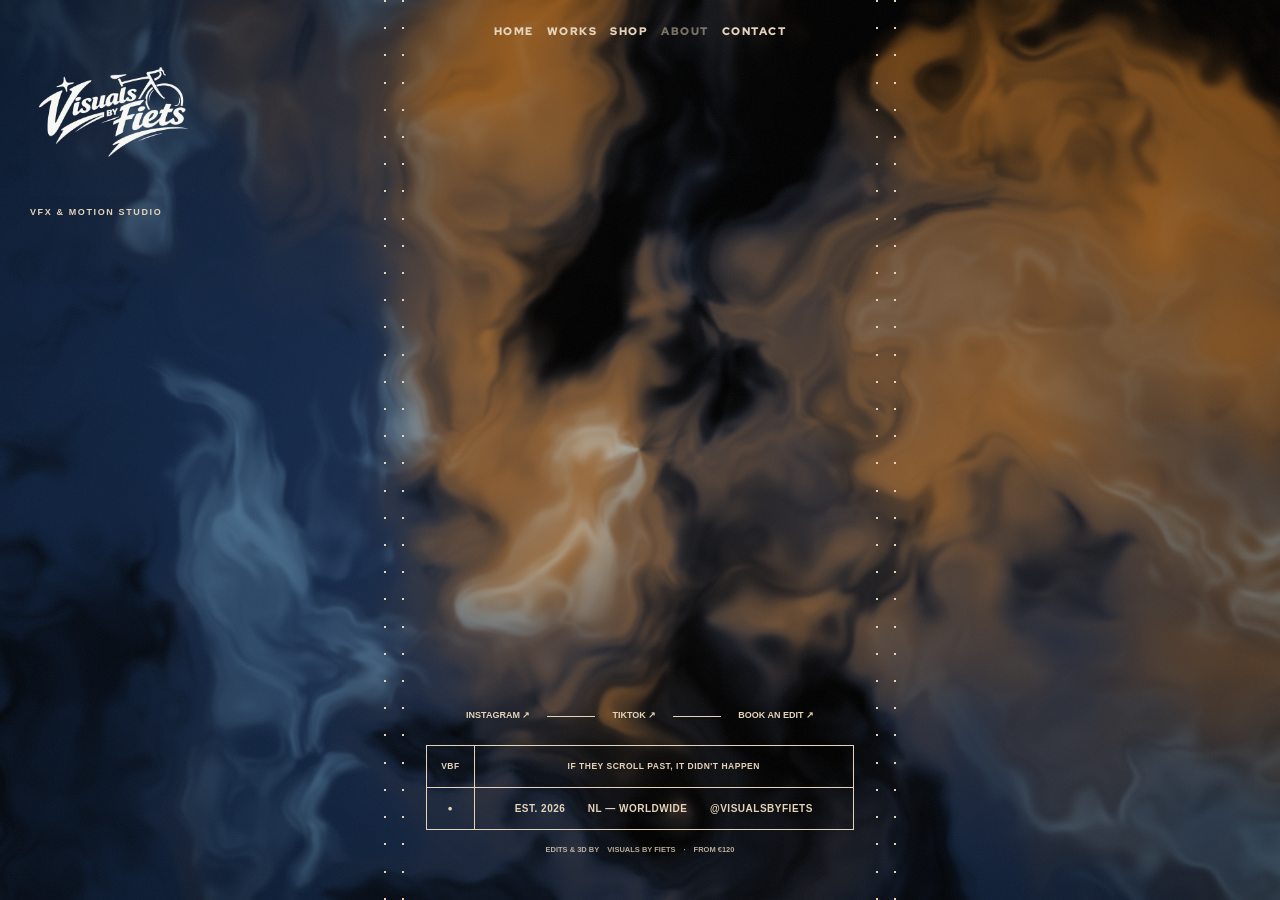
==== commit 60be72dc: "Fluid puddle WebGL background site-wide, 3D hero logo removed Dependency-free domain-warped fbm shad" ====
--- a/about.html
+++ b/about.html
@@ -104,6 +104,7 @@
     </div>
   </section>
 
+  <script src="js/fluid-bg.js?v=1"></script>
   <script src="https://cdnjs.cloudflare.com/ajax/libs/gsap/3.12.5/gsap.min.js"></script>
   <script src="js/risk-common.js?v=3"></script>
   <script src="js/risk-about.js?v=3"></script>
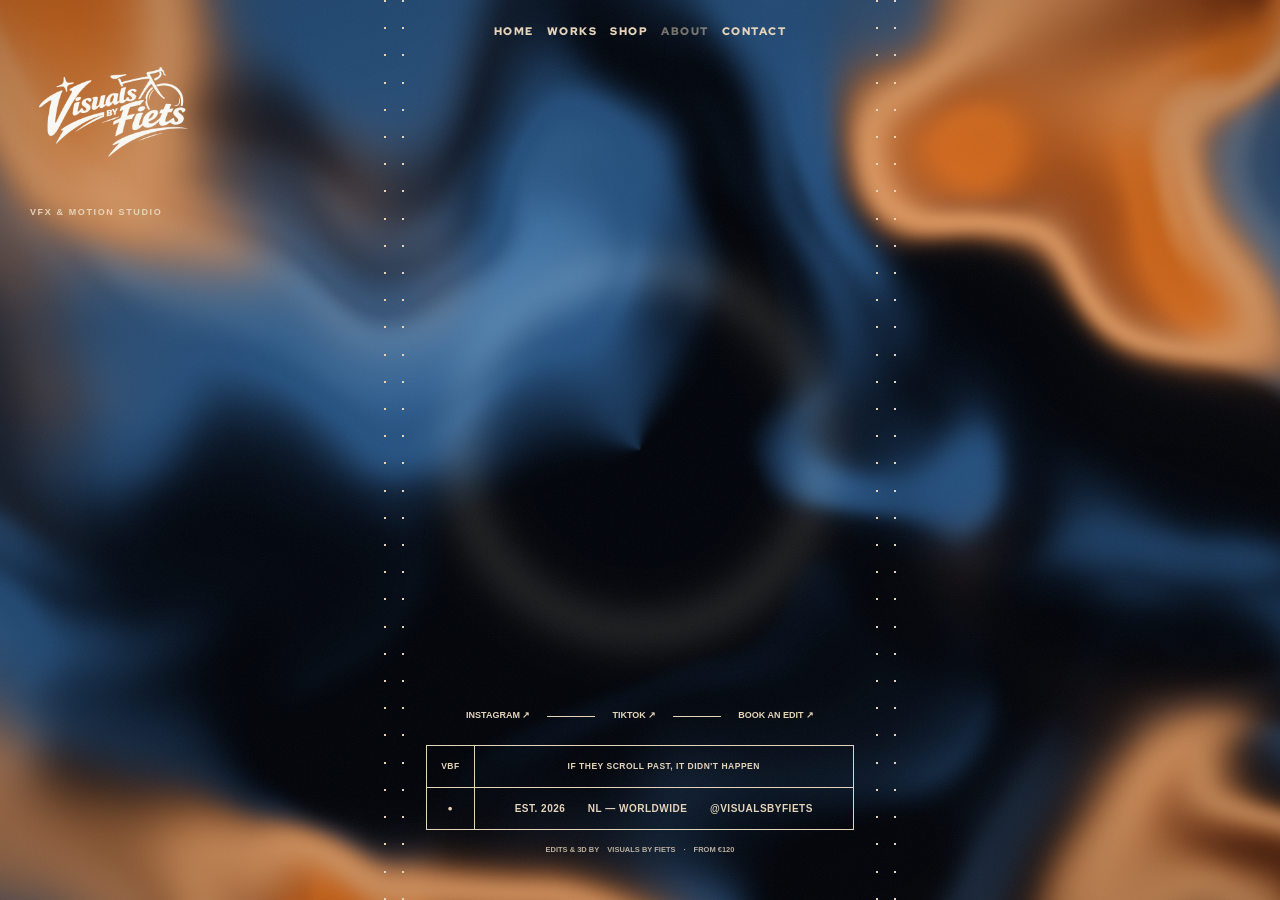
==== commit 0fb24eb7: "Fluid v2 — smooth reference-grade puddle + circular cursor lens Precision-safe hash at highp (grid a" ====
--- a/about.html
+++ b/about.html
@@ -104,7 +104,7 @@
     </div>
   </section>
 
-  <script src="js/fluid-bg.js?v=1"></script>
+  <script src="js/fluid-bg.js?v=2"></script>
   <script src="https://cdnjs.cloudflare.com/ajax/libs/gsap/3.12.5/gsap.min.js"></script>
   <script src="js/risk-common.js?v=3"></script>
   <script src="js/risk-about.js?v=3"></script>
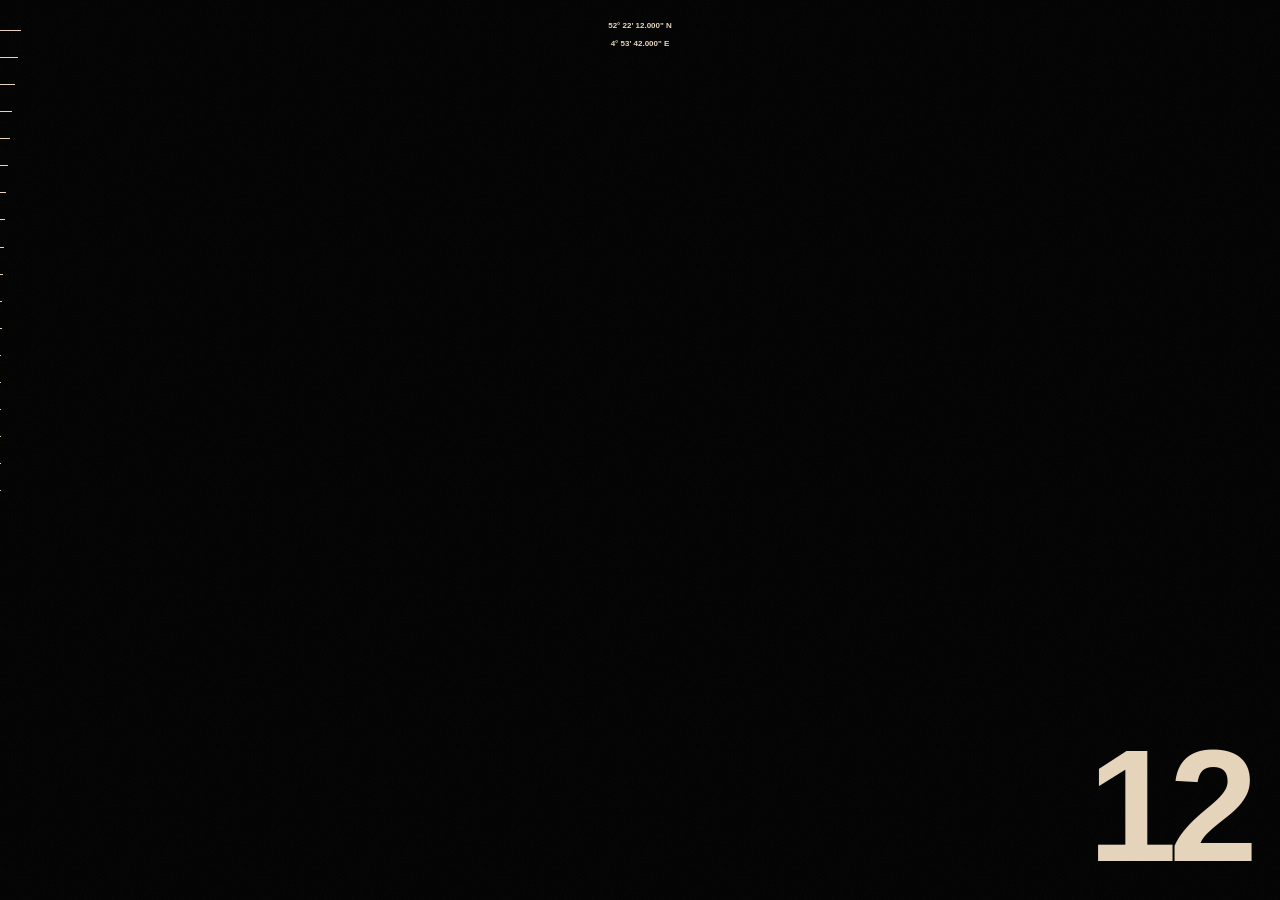
==== commit 97f1de3f: "Award-level elevation: real fluid sim, theme engine, dialog-grade works detail - js/fluid.js: Navier" ====
--- a/about.html
+++ b/about.html
@@ -2,6 +2,7 @@
 <html lang="en">
 <head>
   <meta charset="UTF-8">
+  <script>(function(){try{var t=localStorage.getItem("vbf-theme");if(t)document.documentElement.dataset.theme=t}catch(e){}})()</script>
   <meta name="viewport" content="width=device-width, initial-scale=1.0">
   <title>About — Visuals by Fiets | VFX Artist & Video Editor</title>
   <meta name="description" content="The studio manifesto. One editor, every frame on purpose — VFX, motion design and 3D built for the feed.">
@@ -9,8 +10,8 @@
   <link rel="preconnect" href="https://fonts.googleapis.com">
   <link rel="preconnect" href="https://fonts.gstatic.com" crossorigin>
   <link href="https://fonts.googleapis.com/css2?family=Syncopate:wght@400;700&family=Red+Hat+Display:wght@700;900&display=swap" rel="stylesheet">
-  <link rel="stylesheet" href="css/style.css?v=3">
-  <link rel="stylesheet" href="css/risk-pages.css?v=3">
+  <link rel="stylesheet" href="css/style.css?v=4">
+  <link rel="stylesheet" href="css/risk-pages.css?v=4">
 </head>
 <body class="risk-page">
   <div class="noise"></div>
@@ -104,9 +105,11 @@
     </div>
   </section>
 
-  <script src="js/fluid-bg.js?v=2"></script>
+  <script src="js/fluid.js?v=1"></script>
+  <script src="js/theme.js?v=1"></script>
+  <script src="js/cursor.js?v=1"></script>
   <script src="https://cdnjs.cloudflare.com/ajax/libs/gsap/3.12.5/gsap.min.js"></script>
-  <script src="js/risk-common.js?v=3"></script>
-  <script src="js/risk-about.js?v=3"></script>
+  <script src="js/risk-common.js?v=4"></script>
+  <script src="js/risk-about.js?v=4"></script>
 </body>
 </html>
--- a/css/style.css
+++ b/css/style.css
@@ -58,57 +58,7 @@
   100% { transform: translate(2%, -1%); }
 }
 
-/* ---------- custom cursor ---------- */
-.cursor {
-  position: fixed; top: 0; left: 0;
-  width: 14px; height: 14px;
-  border-radius: 50%;
-  background: var(--accent);
-  pointer-events: none;
-  z-index: 9999;
-  transform: translate(-50%, -50%);
-  mix-blend-mode: difference;
-  transition: width 0.25s var(--ease-out), height 0.25s var(--ease-out), opacity 0.25s;
-  opacity: 0;
-}
-.cursor.is-active { opacity: 1; }
-.cursor.is-hover { width: 56px; height: 56px; }
-.cursor.is-media { width: 84px; height: 84px; background: var(--ink); }
-.cursor-label {
-  position: absolute; inset: 0;
-  display: flex; align-items: center; justify-content: center;
-  font-family: var(--font-body); font-weight: 700;
-  font-size: 11px; letter-spacing: 0.08em; text-transform: uppercase;
-  color: var(--accent-ink); opacity: 0;
-}
-.cursor.is-media .cursor-label { opacity: 1; }
-@media (hover: none) { .cursor { display: none; } }
-
-/* ---------- preloader ---------- */
-.preloader {
-  position: fixed; inset: 0;
-  background: var(--bg);
-  z-index: 10000;
-  display: flex; flex-direction: column;
-  align-items: center; justify-content: center;
-  gap: 24px;
-}
-.preloader__logo { width: min(280px, 60vw); opacity: 0.9; }
-.preloader__count {
-  font-family: var(--font-display);
-  font-size: clamp(22px, 4vw, 52px);
-  color: var(--accent);
-  line-height: 1;
-}
-.preloader__bar {
-  width: min(280px, 60vw); height: 2px;
-  background: var(--line);
-  overflow: hidden;
-}
-.preloader__bar i {
-  display: block; height: 100%; width: 0%;
-  background: var(--accent);
-}
+
 
 /* ---------- nav ---------- */
 .nav {
@@ -729,3 +679,143 @@
   .work-card, .work-card.is-wide { grid-column: span 12; }
   .stat { border-right: none; border-bottom: 1px solid var(--line); }
 }
+
+/* ============================================================
+   THEME ENGINE — gold (default, brand) / violet (deep black,
+   luxurious purple, lavender accent). data-theme on <html>.
+   ============================================================ */
+:root[data-theme="violet"] {
+  --bg: #050308;
+  --bg-2: #0c0716;
+  --ink: #d9d0f5;
+  --ink-dim: rgba(217, 208, 245, 0.55);
+  --line: rgba(185, 166, 255, 0.18);
+  --accent: #b9a6ff;
+  --accent-ink: #0a0612;
+}
+
+/* cross-fade every color while switching — never flash */
+html.theming body,
+html.theming body *,
+html.theming body *::before,
+html.theming body *::after {
+  transition: background-color 0.9s ease, color 0.9s ease,
+              border-color 0.9s ease, box-shadow 0.9s ease,
+              -webkit-text-stroke-color 0.9s ease !important;
+}
+
+.theme-toggle {
+  width: 30px; height: 30px;
+  border: 1px solid var(--line);
+  border-radius: 50%;
+  background: transparent;
+  display: inline-flex; align-items: center; justify-content: center;
+  flex: none;
+  transition: border-color 0.3s;
+}
+.theme-toggle:hover { border-color: var(--accent); }
+.theme-toggle__dot {
+  width: 12px; height: 12px; border-radius: 50%;
+  background: linear-gradient(135deg, var(--accent) 50%, transparent 50%);
+  border: 1px solid var(--accent);
+  transition: transform 0.6s var(--ease-out);
+}
+:root[data-theme="violet"] .theme-toggle__dot { transform: rotate(180deg); }
+
+/* ---------- fluid canvas layer ---------- */
+.fluid-bg {
+  position: fixed; inset: 0;
+  width: 100%; height: 100%;
+  z-index: 0;
+  pointer-events: none;
+  display: block;
+}
+
+/* ---------- refined cursor ---------- */
+body.vbf-cursor-on { cursor: none; }
+body.vbf-cursor-on a,
+body.vbf-cursor-on button,
+body.vbf-cursor-on [role="button"],
+body.vbf-cursor-on input,
+body.vbf-cursor-on select,
+body.vbf-cursor-on textarea { cursor: none; }
+.vbf-cursor-dot {
+  position: fixed; top: 0; left: 0;
+  width: 6px; height: 6px; border-radius: 50%;
+  background: var(--accent);
+  pointer-events: none;
+  z-index: 10000;
+  opacity: 0;
+  transition: opacity 0.3s;
+}
+.vbf-cursor-ring {
+  position: fixed; top: 0; left: 0;
+  width: 34px; height: 34px;
+  border: 1px solid var(--accent);
+  border-radius: 50%;
+  pointer-events: none;
+  z-index: 10000;
+  opacity: 0;
+  display: flex; align-items: center; justify-content: center;
+  transition: width 0.35s var(--ease-out), height 0.35s var(--ease-out),
+              opacity 0.3s, background-color 0.3s, border-color 0.3s;
+}
+body.vbf-cursor-on .vbf-cursor-dot,
+body.vbf-cursor-on .vbf-cursor-ring { opacity: 1; }
+.vbf-cursor-ring.is-down { width: 26px; height: 26px; }
+.vbf-cursor-ring[data-state="hover"] { width: 52px; height: 52px; }
+.vbf-cursor-ring[data-state="play"],
+.vbf-cursor-ring[data-state="drag"],
+.vbf-cursor-ring[data-state="close"] {
+  width: 78px; height: 78px;
+  background: var(--accent);
+  border-color: var(--accent);
+}
+.vbf-cursor-label {
+  font-family: var(--font-display);
+  font-size: 8px; font-weight: 700;
+  letter-spacing: 0.14em; text-transform: uppercase;
+  color: var(--accent-ink);
+}
+
+/* ---------- intro veil (homepage entrance) ---------- */
+.intro-veil {
+  position: fixed; inset: 0;
+  background: var(--bg);
+  z-index: 9998;
+  display: flex; flex-direction: column;
+  align-items: center; justify-content: center;
+  gap: 20px;
+}
+.intro-veil__mark { width: min(230px, 52vw); opacity: 0; }
+.intro-veil__word {
+  font-family: var(--font-display);
+  font-size: 10px; font-weight: 700;
+  letter-spacing: 0.5em; text-transform: uppercase;
+  color: var(--ink-dim);
+  opacity: 0;
+}
+
+/* ---------- accessibility ---------- */
+:focus-visible {
+  outline: 2px solid var(--accent);
+  outline-offset: 3px;
+  border-radius: 2px;
+}
+.skip-link {
+  position: fixed; top: -48px; left: 16px;
+  z-index: 10001;
+  background: var(--accent); color: var(--accent-ink);
+  font-size: 12px; font-weight: 700;
+  letter-spacing: 0.1em; text-transform: uppercase;
+  padding: 10px 18px; border-radius: 999px;
+  transition: top 0.3s var(--ease-out);
+}
+.skip-link:focus { top: 14px; }
+
+@media (prefers-reduced-motion: reduce) {
+  html { scroll-behavior: auto; }
+  .noise { animation: none; }
+  .hero__scroll i { animation: none; }
+  .marquee__track { animation: none !important; }
+}
--- a/css/risk-pages.css
+++ b/css/risk-pages.css
@@ -6,8 +6,10 @@
    ============================================================ */
 
 body.risk-page {
-  --r-black: #000;
-  --r-beige: #e6d5bb;
+  /* follow the theme engine: gold keeps the beige identity,
+     violet flows in automatically via style.css variables */
+  --r-black: var(--bg, #000);
+  --r-beige: var(--ink, #e6d5bb);
   --r-font: "Syncopate", sans-serif;
   --r-nav-font: "Red Hat Display", Arial, sans-serif;
   background: var(--r-black);
@@ -198,7 +200,7 @@
 /* ---------- WORK detail panel (same color panel) ---------- */
 .r-detail {
   position: fixed; inset: 0;
-  z-index: 95;
+  z-index: 98; /* ABOVE the nav (97) — the nav was swallowing close-button clicks */
   background: var(--r-black);
   color: var(--r-beige);
   display: flex; flex-flow: column;
@@ -208,6 +210,8 @@
   transition: opacity 0.5s ease;
 }
 .r-detail.is-open { opacity: 1; pointer-events: auto; }
+body.detail-open .r-nav { opacity: 0; pointer-events: none; transition: opacity 0.4s; }
+body.detail-open .r-dots { opacity: 0; transition: opacity 0.4s; }
 .r-detail-video {
   position: absolute; inset: 0;
   width: 100%; height: 100%;
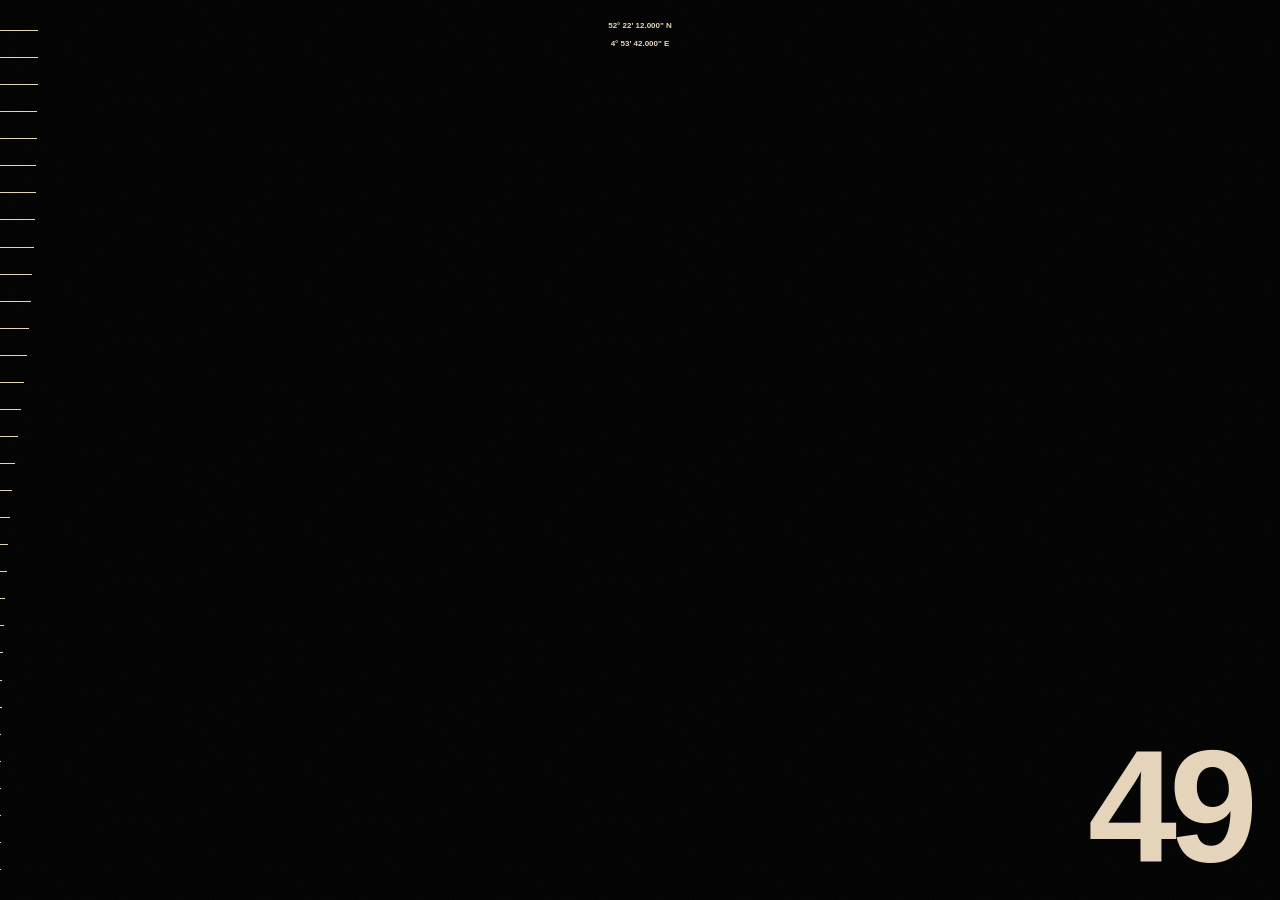
==== commit d60fe17d: "Reprice services + add Monthly Partnerships tier Standard 150 / Signature 250 / 3D Logo 499 / Bundle" ====
--- a/about.html
+++ b/about.html
@@ -99,7 +99,7 @@
           <div>edits &amp; 3d by</div>
           <div><a href="work.html">visuals by fiets</a></div>
           <div>&middot;</div>
-          <div><a href="shop.html">from &euro;120</a></div>
+          <div><a href="shop.html">from &euro;150</a></div>
         </div>
       </div>
     </div>
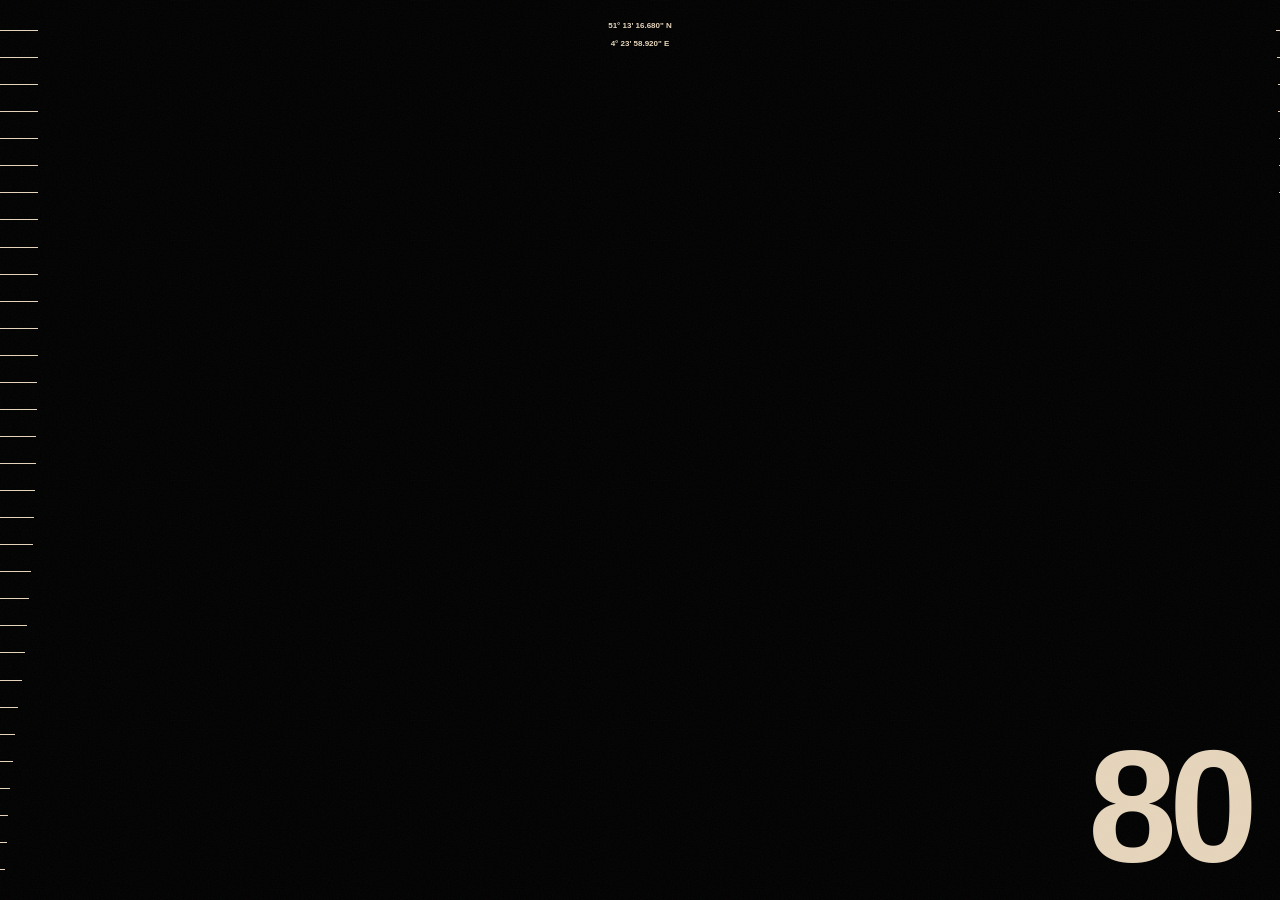
==== commit 5471568c: "New edits, scatter reel homepage, performance and SEO pass - 43 new pieces (60 total) with TikTok ti" ====
--- a/about.html
+++ b/about.html
@@ -4,23 +4,36 @@
   <meta charset="UTF-8">
   <script>(function(){try{var t=localStorage.getItem("vbf-theme");if(t)document.documentElement.dataset.theme=t}catch(e){}})()</script>
   <meta name="viewport" content="width=device-width, initial-scale=1.0">
-  <title>About — Visuals by Fiets | VFX Artist & Video Editor</title>
-  <meta name="description" content="The studio manifesto. One editor, every frame on purpose — VFX, motion design and 3D built for the feed.">
-  <link rel="icon" type="image/png" href="assets/img/logo-white.png">
+  <title>About | Visuals by Fiets, VFX artist and video editor from Belgium</title>
+  <meta name="description" content="The studio manifesto. One editor, every frame on purpose: VFX, motion design and 3D logos built for the feed, from Belgium.">
+  <link rel="canonical" href="https://fietsenrekk.github.io/visualsbyfiets/about.html">
+  <meta name="theme-color" content="#000000">
+  <meta property="og:type" content="website">
+  <meta property="og:site_name" content="Visuals by Fiets">
+  <meta property="og:title" content="About | Visuals by Fiets, VFX artist and video editor from Belgium">
+  <meta property="og:description" content="The studio manifesto. One editor, every frame on purpose: VFX, motion design and 3D logos built for the feed, from Belgium.">
+  <meta property="og:url" content="https://fietsenrekk.github.io/visualsbyfiets/about.html">
+  <meta property="og:image" content="https://fietsenrekk.github.io/visualsbyfiets/assets/img/og.jpg">
+  <meta name="twitter:card" content="summary_large_image">
+  <link rel="icon" type="image/png" href="assets/img/favicon.png">
+  <link rel="apple-touch-icon" href="assets/img/favicon.png">
   <link rel="preconnect" href="https://fonts.googleapis.com">
   <link rel="preconnect" href="https://fonts.gstatic.com" crossorigin>
-  <link href="https://fonts.googleapis.com/css2?family=Syncopate:wght@400;700&family=Red+Hat+Display:wght@700;900&display=swap" rel="stylesheet">
-  <link rel="stylesheet" href="css/style.css?v=4">
-  <link rel="stylesheet" href="css/risk-pages.css?v=4">
+  <link rel="preload" as="style" href="https://fonts.googleapis.com/css2?family=Syncopate:wght@400;700&family=Red+Hat+Display:wght@700;900&display=swap">
+  <link href="https://fonts.googleapis.com/css2?family=Syncopate:wght@400;700&family=Red+Hat+Display:wght@700;900&display=swap" rel="stylesheet" media="print" onload="this.media='all'">
+  <noscript><link href="https://fonts.googleapis.com/css2?family=Syncopate:wght@400;700&family=Red+Hat+Display:wght@700;900&display=swap" rel="stylesheet"></noscript>
+  <link rel="stylesheet" href="css/style.css?v=10">
+  <link rel="stylesheet" href="css/risk-pages.css?v=7">
 </head>
 <body class="risk-page">
+  <h1 class="sr-only">About Visuals by Fiets, VFX artist and video editor from Belgium</h1>
   <div class="noise"></div>
 
   <!-- loader -->
   <div class="r-load">
     <div class="r-load-local">
-      <div>52&deg; 22&#x27; 12.000&quot; N</div>
-      <div>4&deg; 53&#x27; 42.000&quot; E</div>
+      <div>51&deg; 13&#x27; 16.680&quot; N</div>
+      <div>4&deg; 23&#x27; 58.920&quot; E</div>
     </div>
     <div class="r-load-grad"></div>
     <div class="r-load-nbr">00</div>
@@ -44,22 +57,22 @@
       <p class="r-p-about">
         Visuals by Fiets is a one-person VFX &amp; motion studio built on a single obsession: making people stop scrolling.
         <br><br>
-        In a feed where everything looks the same, I cut edits for artists, creators and brands who want a real visual signature — beat-synced, typography-heavy, engineered frame by frame for TikTok, Reels and Shorts.
+        In a feed where everything looks the same, I cut edits for artists, creators and brands who want a real visual signature: beat-synced, typography-heavy, engineered frame by frame for TikTok, Reels and Shorts.
         <br><br>
         The punch-in lands exactly when the 808 does. That is not a style. That is the standard.
         <br><br>
-        Next to editing I model and animate 3D logos with cinematic materials — chrome, gold, glass — and I sell the actual project files, because the fastest way to level up is to open a finished edit and see how it ticks.
+        Next to editing I model and animate 3D logos with cinematic materials (chrome, gold, glass) and I sell the actual project files, because the fastest way to level up is to open a finished edit and see how it ticks.
         <br><br>
         No agencies. No handoffs. You brief me, I cut it, we refine it together.
       </p>
       <p class="r-p-about">
         Visuals by Fiets is a one-person VFX &amp; motion studio built on a single obsession: making people stop scrolling.
         <br><br>
-        In a feed where everything looks the same, I cut edits for artists, creators and brands who want a real visual signature — beat-synced, typography-heavy, engineered frame by frame for TikTok, Reels and Shorts.
+        In a feed where everything looks the same, I cut edits for artists, creators and brands who want a real visual signature: beat-synced, typography-heavy, engineered frame by frame for TikTok, Reels and Shorts.
         <br><br>
         The punch-in lands exactly when the 808 does. That is not a style. That is the standard.
         <br><br>
-        Next to editing I model and animate 3D logos with cinematic materials — chrome, gold, glass — and I sell the actual project files, because the fastest way to level up is to open a finished edit and see how it ticks.
+        Next to editing I model and animate 3D logos with cinematic materials (chrome, gold, glass) and I sell the actual project files, because the fastest way to level up is to open a finished edit and see how it ticks.
         <br><br>
         No agencies. No handoffs. You brief me, I cut it, we refine it together.
       </p>
@@ -70,7 +83,7 @@
   <section class="r-section">
     <div class="r-container">
       <a href="index.html" class="r-logo-w r-reveal">
-        <img src="assets/img/logo-white.png" alt="Visuals by Fiets" style="filter: sepia(0.35) saturate(0.6) brightness(0.98);">
+        <img src="assets/img/logo.webp" alt="Visuals by Fiets" width="720" height="435" style="filter: sepia(0.35) saturate(0.6) brightness(0.98);">
         <div>vfx &amp; motion studio</div>
       </a>
       <div class="r-info r-reveal">
@@ -90,7 +103,7 @@
             <div>if they scroll past, it didn&#x27;t happen</div>
             <div>
               <span>est. 2026</span>
-              <span>nl &mdash; worldwide</span>
+              <span>be · worldwide</span>
               <span>@visualsbyfiets</span>
             </div>
           </div>
@@ -105,11 +118,11 @@
     </div>
   </section>
 
-  <script src="js/fluid.js?v=1"></script>
-  <script src="js/theme.js?v=1"></script>
+  <script src="js/fluid.js?v=4"></script>
+  <script src="js/theme.js?v=2"></script>
   <script src="js/cursor.js?v=1"></script>
   <script src="https://cdnjs.cloudflare.com/ajax/libs/gsap/3.12.5/gsap.min.js"></script>
-  <script src="js/risk-common.js?v=4"></script>
-  <script src="js/risk-about.js?v=4"></script>
+  <script src="js/risk-common.js?v=5"></script>
+  <script src="js/risk-about.js?v=5"></script>
 </body>
 </html>
--- a/css/style.css
+++ b/css/style.css
@@ -1,5 +1,5 @@
 /* ============================================================
-   VISUALS BY FIETS — visualsbyfiets.com
+   VISUALS BY FIETS: visualsbyfiets.com
    ============================================================ */
 
 :root {
@@ -42,8 +42,8 @@
 
 /* ---------- noise overlay ---------- */
 .noise {
-  position: fixed; inset: -50%;
-  width: 200%; height: 200%;
+  position: fixed; inset: -5%;
+  width: 110%; height: 110%;
   pointer-events: none;
   z-index: 9990;
   opacity: 0.05;
@@ -68,15 +68,14 @@
   justify-content: space-between;
   padding: 0 clamp(20px, 4vw, 48px);
   z-index: 9000;
-  transition: background 0.4s, backdrop-filter 0.4s, border-color 0.4s;
+  transition: background 0.4s, border-color 0.4s;
   border-bottom: 1px solid transparent;
 }
 .nav.is-scrolled {
-  background: rgba(6, 6, 6, 0.82);
-  backdrop-filter: blur(14px);
+  background: color-mix(in srgb, var(--bg) 92%, transparent);
   border-bottom-color: var(--line);
 }
-.nav__logo img { height: 44px; width: auto; }
+.nav__logo img { height: 32px; width: auto; }
 .nav__links {
   display: flex; gap: clamp(18px, 3vw, 40px);
   list-style: none;
@@ -260,82 +259,6 @@
   display: block; margin-bottom: 12px;
 }
 
-/* ---------- work grid ---------- */
-.work-grid {
-  display: grid;
-  grid-template-columns: repeat(12, 1fr);
-  gap: clamp(14px, 2vw, 28px);
-}
-.work-card {
-  position: relative;
-  overflow: hidden;
-  border-radius: 10px;
-  background: var(--bg-2);
-  border: 1px solid var(--line);
-  grid-column: span 4;
-  aspect-ratio: 9 / 13;
-  transform-origin: center;
-}
-.work-card.is-wide { grid-column: span 8; aspect-ratio: 16 / 9.6; }
-.work-card video, .work-card img {
-  position: absolute; inset: 0;
-  width: 100%; height: 100%;
-  object-fit: cover;
-  transition: transform 0.7s var(--ease-out), opacity 0.4s;
-}
-.work-card:hover video, .work-card:hover img { transform: scale(1.045); }
-.work-card__tag {
-  position: absolute; top: 14px; left: 14px;
-  z-index: 3;
-  font-size: 10px; font-weight: 700;
-  letter-spacing: 0.16em; text-transform: uppercase;
-  background: rgba(6,6,6,0.65); backdrop-filter: blur(6px);
-  color: var(--ink);
-  padding: 6px 12px; border-radius: 999px;
-  border: 1px solid var(--line);
-}
-.work-card__info {
-  position: absolute; left: 0; right: 0; bottom: 0;
-  z-index: 3;
-  padding: 40px 16px 14px;
-  background: linear-gradient(transparent, rgba(0,0,0,0.78));
-  display: flex; justify-content: space-between; align-items: flex-end;
-  gap: 10px;
-}
-.work-card__title {
-  font-family: var(--font-display);
-  font-size: clamp(10px, 1vw, 13px);
-  text-transform: uppercase;
-  line-height: 1.05;
-}
-.work-card__sub { font-size: 11px; color: var(--ink-dim); letter-spacing: 0.1em; text-transform: uppercase; }
-.work-card__sound {
-  flex: none;
-  width: 34px; height: 34px;
-  border-radius: 50%;
-  border: 1px solid var(--line);
-  background: rgba(6,6,6,0.6);
-  color: var(--ink);
-  font-size: 13px;
-  display: flex; align-items: center; justify-content: center;
-  transition: background 0.25s, color 0.25s;
-}
-.work-card__sound:hover { background: var(--accent); color: var(--accent-ink); }
-
-/* work page filters */
-.filters { display: flex; gap: 10px; flex-wrap: wrap; }
-.filter-btn {
-  background: transparent;
-  border: 1px solid var(--line);
-  color: var(--ink-dim);
-  font-size: 12px; font-weight: 700;
-  letter-spacing: 0.12em; text-transform: uppercase;
-  padding: 10px 20px; border-radius: 999px;
-  transition: all 0.25s;
-}
-.filter-btn:hover { border-color: var(--ink); color: var(--ink); }
-.filter-btn.is-active { background: var(--accent); border-color: var(--accent); color: var(--accent-ink); }
-
 /* ---------- brands marquee (video reel) ---------- */
 .reel { overflow: hidden; padding: 0 0 clamp(60px, 8vw, 110px); }
 .reel__track {
@@ -475,13 +398,13 @@
 .showreel__sound {
   position: absolute; bottom: 16px; right: 16px;
   width: 44px; height: 44px; border-radius: 50%;
-  background: rgba(6,6,6,0.7); backdrop-filter: blur(8px);
+  background: rgba(6,6,6,0.78);
   border: 1px solid var(--line);
   color: var(--ink); font-size: 16px;
   display: flex; align-items: center; justify-content: center;
 }
 .showreel__sound:hover { background: var(--accent); color: var(--accent-ink); }
-.showreel__copy h3 {
+.showreel__title {
   font-family: var(--font-display);
   font-size: clamp(17px, 2.4vw, 36px);
   text-transform: uppercase; line-height: 0.98;
@@ -555,7 +478,7 @@
 .footer__logo img { height: 72px; width: auto; margin-bottom: 16px; }
 .footer__tag { color: var(--ink-dim); font-size: 14px; max-width: 320px; }
 .footer__cols { display: flex; gap: clamp(40px, 6vw, 100px); flex-wrap: wrap; }
-.footer__col h4 {
+.footer__h {
   font-size: 12px; letter-spacing: 0.2em; text-transform: uppercase;
   color: var(--ink-dim); margin-bottom: 18px;
 }
@@ -585,30 +508,6 @@
 .page-hero__title .accent { color: var(--accent); }
 .page-hero__sub { color: var(--ink-dim); max-width: 560px; margin-top: 22px; font-size: 17px; }
 
-/* ---------- lightbox ---------- */
-.lightbox {
-  position: fixed; inset: 0;
-  background: rgba(4,4,4,0.92);
-  backdrop-filter: blur(10px);
-  z-index: 9500;
-  display: none;
-  align-items: center; justify-content: center;
-  padding: 4vh 4vw;
-}
-.lightbox.is-open { display: flex; }
-.lightbox video {
-  max-height: 88vh; max-width: 92vw;
-  border-radius: 12px;
-  border: 1px solid var(--line);
-}
-.lightbox__close {
-  position: absolute; top: 24px; right: 28px;
-  background: none; border: none;
-  color: var(--ink);
-  font-size: 34px; line-height: 1;
-}
-.lightbox__close:hover { color: var(--accent); }
-
 /* ---------- contact / about ---------- */
 .split {
   display: grid; grid-template-columns: 1fr 1fr;
@@ -656,7 +555,6 @@
 
 /* ---------- mobile ---------- */
 @media (max-width: 900px) {
-  .work-card, .work-card.is-wide { grid-column: span 6; }
   .showreel { grid-template-columns: 1fr; }
   .split { grid-template-columns: 1fr; }
 }
@@ -676,12 +574,11 @@
   .nav.is-open .nav__burger span:nth-child(1) { transform: translateY(5px) rotate(45deg); }
   .nav.is-open .nav__burger span:nth-child(2) { transform: translateY(-5px) rotate(-45deg); }
   .nav .btn { display: none; }
-  .work-card, .work-card.is-wide { grid-column: span 12; }
   .stat { border-right: none; border-bottom: 1px solid var(--line); }
 }
 
 /* ============================================================
-   THEME ENGINE — gold (default, brand) / violet (deep black,
+   THEME ENGINE: gold (default, brand) / violet (deep black,
    luxurious purple, lavender accent). data-theme on <html>.
    ============================================================ */
 :root[data-theme="violet"] {
@@ -694,7 +591,7 @@
   --accent-ink: #0a0612;
 }
 
-/* cross-fade every color while switching — never flash */
+/* cross-fade every color while switching: never flash */
 html.theming body,
 html.theming body *,
 html.theming body *::before,
@@ -729,7 +626,10 @@
   z-index: 0;
   pointer-events: none;
   display: block;
-}
+  opacity: 0;
+  transition: opacity 1.4s ease;
+}
+.fluid-bg.is-on { opacity: 1; }
 
 /* ---------- refined cursor ---------- */
 body.vbf-cursor-on { cursor: none; }
@@ -818,4 +718,241 @@
   .noise { animation: none; }
   .hero__scroll i { animation: none; }
   .marquee__track { animation: none !important; }
-}+}
+/* ============================================================
+   FOOTER SIGNATURE: the interactive liquid-metal logo crown
+   ============================================================ */
+.footer__signature {
+  display: flex;
+  justify-content: center;
+  padding: clamp(24px, 5vw, 64px) 0 clamp(28px, 5vw, 60px);
+  border-bottom: 1px solid var(--line);
+  margin-bottom: clamp(40px, 5vw, 56px);
+}
+.logo-fx {
+  position: relative;
+  width: min(560px, 82vw);
+  line-height: 0;
+}
+.logo-fx canvas,
+.logo-fx img {
+  display: block;
+  width: 100%;
+  height: 100%;
+}
+@media (max-width: 640px) {
+  .footer__signature { padding-top: clamp(16px, 6vw, 32px); }
+  .logo-fx { width: min(420px, 86vw); }
+}
+/* ---------- footer signature: telemetry readouts ---------- */
+.logo-fx { position: relative; }
+.logo-fx__readouts {
+  position: absolute; inset: 0;
+  pointer-events: none;
+  z-index: 2;
+}
+.logo-fx__num {
+  position: absolute;
+  transform: translate(-50%, -50%);
+  font-family: ui-monospace, "SFMono-Regular", Menlo, Consolas, monospace;
+  font-size: clamp(7px, 0.85vw, 11px);
+  letter-spacing: 0.05em;
+  color: var(--ink);
+  opacity: 0.55;
+  white-space: nowrap;
+  text-shadow: 0 0 6px rgba(0, 0, 0, 0.9);
+  transition: opacity 0.25s linear;
+}
+.logo-fx__num.is-boxed {
+  background: var(--accent);
+  color: var(--accent-ink);
+  padding: 1px 3px;
+  text-shadow: none;
+}
+@media (prefers-reduced-motion: reduce) {
+  .logo-fx__num { transition: none; }
+}
+/* ============================================================
+   SCATTER REEL (homepage). Desktop: pinned, vertical scroll
+   drives a horizontal strip of tiles at staggered heights.
+   Mobile / reduced motion: staggered masonry columns.
+   ============================================================ */
+.scatter { position: relative; }
+.scatter__pin {
+  position: relative;
+  padding: clamp(64px, 9vw, 120px) clamp(20px, 4vw, 48px) clamp(40px, 6vw, 80px);
+}
+.scatter__head {
+  display: flex; justify-content: space-between; align-items: flex-end;
+  gap: 20px; flex-wrap: wrap;
+  margin-bottom: clamp(24px, 4vw, 48px);
+  position: relative; z-index: 3;
+}
+.scatter__side { display: flex; align-items: center; gap: 22px; }
+.scatter__count {
+  font-family: var(--font-display);
+  font-size: 12px; letter-spacing: 0.2em;
+  color: var(--ink-dim);
+  font-variant-numeric: tabular-nums;
+}
+.scatter__count b { color: var(--ink); font-weight: 700; }
+.scatter:not(.is-pinned) .scatter__count { display: none; }
+
+/* mobile + reduced motion: masonry */
+.scatter__track {
+  columns: 2;
+  column-gap: 6px;
+}
+@media (min-width: 640px) { .scatter__track { columns: 3; } }
+.scatter__bar { display: none; }
+
+.tile {
+  position: relative;
+  display: block;
+  width: 100%;
+  aspect-ratio: var(--ar);
+  margin: 0 0 6px;
+  padding: 0;
+  border: 0;
+  border-radius: 6px;
+  overflow: hidden;
+  background: var(--bg-2);
+  break-inside: avoid;
+  color: var(--ink);
+  text-align: left;
+  contain: layout paint;
+}
+.tile__poster, .tile__video {
+  position: absolute; inset: 0;
+  width: 100%; height: 100%;
+  object-fit: cover;
+  transition: transform 0.9s var(--ease-out), opacity 0.5s;
+}
+.tile__video { opacity: 0; }
+.tile.is-playing .tile__video { opacity: 1; }
+.tile__cap {
+  position: absolute; left: 0; right: 0; bottom: 0;
+  z-index: 2;
+  display: flex; flex-direction: column; gap: 2px;
+  padding: 28px 10px 9px;
+  background: linear-gradient(transparent, rgba(0, 0, 0, 0.82));
+  font-size: 10px; letter-spacing: 0.08em; text-transform: uppercase;
+  line-height: 1.25;
+}
+.tile__artist { color: var(--ink-dim); }
+.tile__title { font-family: var(--font-display); font-size: 10px; font-weight: 700; }
+.tile__views { color: var(--accent); font-style: normal; }
+
+/* desktop: the pinned strip */
+.scatter.is-pinned .scatter__pin {
+  height: 100vh;
+  padding-top: calc(var(--nav-h) + clamp(16px, 3vh, 36px));
+  padding-bottom: 0;
+  overflow: hidden;
+}
+.scatter.is-pinned .scatter__track {
+  columns: auto;
+  position: absolute;
+  left: 34vw;
+  bottom: 9vh;
+  height: calc(100vh - var(--nav-h) - 26vh);
+  will-change: transform;
+}
+.scatter.is-pinned .tile {
+  position: absolute;
+  margin: 0;
+  aspect-ratio: auto;
+  border-radius: 4px;
+  will-change: transform;
+}
+.scatter.is-pinned .tile__cap {
+  opacity: 0;
+  transform: translateY(6px);
+  transition: opacity 0.35s, transform 0.45s var(--ease-out);
+}
+.scatter.is-pinned .tile:hover .tile__cap,
+.scatter.is-pinned .tile:focus-visible .tile__cap { opacity: 1; transform: none; }
+.scatter.is-pinned .tile:hover .tile__poster,
+.scatter.is-pinned .tile:hover .tile__video { transform: scale(1.06); }
+.scatter.is-pinned .scatter__track:hover .tile:not(:hover) { opacity: 0.5; }
+.scatter.is-pinned .tile { transition: opacity 0.45s; }
+.scatter.is-pinned .scatter__bar {
+  display: block;
+  position: absolute; left: clamp(20px, 4vw, 48px); right: clamp(20px, 4vw, 48px); bottom: 4vh;
+  height: 1px; background: var(--line);
+}
+.scatter__bar i {
+  display: block; height: 100%;
+  background: var(--accent);
+  transform: scaleX(0); transform-origin: left;
+}
+
+/* ---------- quote scrub ---------- */
+.quote {
+  padding: clamp(90px, 16vw, 220px) clamp(20px, 8vw, 140px);
+}
+.quote__text {
+  font-family: var(--font-display);
+  font-size: clamp(24px, 3.6vw, 54px);
+  line-height: 1.12;
+  text-transform: uppercase;
+  max-width: 1100px;
+}
+.quote__text .w { display: inline; }
+
+/* ---------- player (full clip with sound) ---------- */
+.player {
+  position: fixed; inset: 0;
+  z-index: 9500;
+  display: flex; align-items: center; justify-content: center;
+  padding: 5vh 4vw;
+  background: rgba(0, 0, 0, 0.9);
+  opacity: 0;
+  transition: opacity 0.35s var(--ease-out);
+}
+.player.is-open { opacity: 1; }
+.player[hidden] { display: none; }
+.player__stage {
+  display: flex; flex-direction: column; align-items: center; gap: 14px;
+  max-width: 100%;
+  transform: scale(0.96);
+  transition: transform 0.5s var(--ease-out);
+}
+.player.is-open .player__stage { transform: none; }
+.player__video {
+  display: block;
+  max-height: 80vh; max-width: 92vw;
+  border-radius: 8px;
+  background: #000;
+}
+.player__cap {
+  display: flex; gap: 14px; align-items: baseline; flex-wrap: wrap; justify-content: center;
+  font-size: 12px; letter-spacing: 0.12em; text-transform: uppercase;
+  color: var(--ink-dim);
+}
+.player__cap b { color: var(--ink); }
+.player__cap span { font-family: var(--font-display); color: var(--ink); }
+.player__cap i { font-style: normal; color: var(--accent); }
+.player__close {
+  position: absolute; top: 18px; right: 22px;
+  width: 48px; height: 48px;
+  background: none; border: 1px solid var(--line); border-radius: 50%;
+  color: var(--ink); font-size: 26px; line-height: 1;
+}
+.player__close:hover { border-color: var(--accent); color: var(--accent); }
+html.has-player { overflow: hidden; }
+
+/* ---------- smooth scroll (Lenis) ---------- */
+html.lenis, html.lenis body { height: auto; }
+.lenis.lenis-smooth { scroll-behavior: auto !important; }
+.lenis.lenis-stopped { overflow: hidden; }
+
+/* ---------- small utilities (replace former inline styles) ---------- */
+.section--bleed { padding-left: 0; padding-right: 0; }
+.section--bleed .section__head { padding: 0 clamp(20px, 4vw, 48px); }
+.center { text-align: center; }
+.teaser-note { margin-top: 28px; color: var(--ink-dim); text-align: center; }
+.teaser-note a { color: var(--accent); }
+.teaser-note strong { color: var(--ink); }
+.cta__actions { display: flex; gap: 16px; justify-content: center; flex-wrap: wrap; }
+.sr-only { position: absolute; width: 1px; height: 1px; padding: 0; margin: -1px; overflow: hidden; clip: rect(0 0 0 0); white-space: nowrap; border: 0; }
--- a/css/risk-pages.css
+++ b/css/risk-pages.css
@@ -1,5 +1,5 @@
 /* ============================================================
-   RISK-style Work + About pages — visualsbyfiets
+   RISK-style Work + About pages: visualsbyfiets
    Scoped to body.risk-page. Black canvas, beige ink, Syncopate.
    Reference mechanics: fixed 100vh scenes, infinite lerped
    tracks, coordinate loader with ticks + giant counter.
@@ -190,9 +190,9 @@
   font-size: 8px;
 }
 .r-client {
-  letter-spacing: -0.02em;
-  text-transform: uppercase;
-  font-size: 9px; font-weight: 700;
+  letter-spacing: -0.03em;
+  text-transform: uppercase;
+  font-size: 12px; font-weight: 700;
   line-height: 1.5;
   white-space: nowrap;
 }
@@ -200,7 +200,7 @@
 /* ---------- WORK detail panel (same color panel) ---------- */
 .r-detail {
   position: fixed; inset: 0;
-  z-index: 98; /* ABOVE the nav (97) — the nav was swallowing close-button clicks */
+  z-index: 98; /* ABOVE the nav (97): the nav was swallowing close-button clicks */
   background: var(--r-black);
   color: var(--r-beige);
   display: flex; flex-flow: column;
